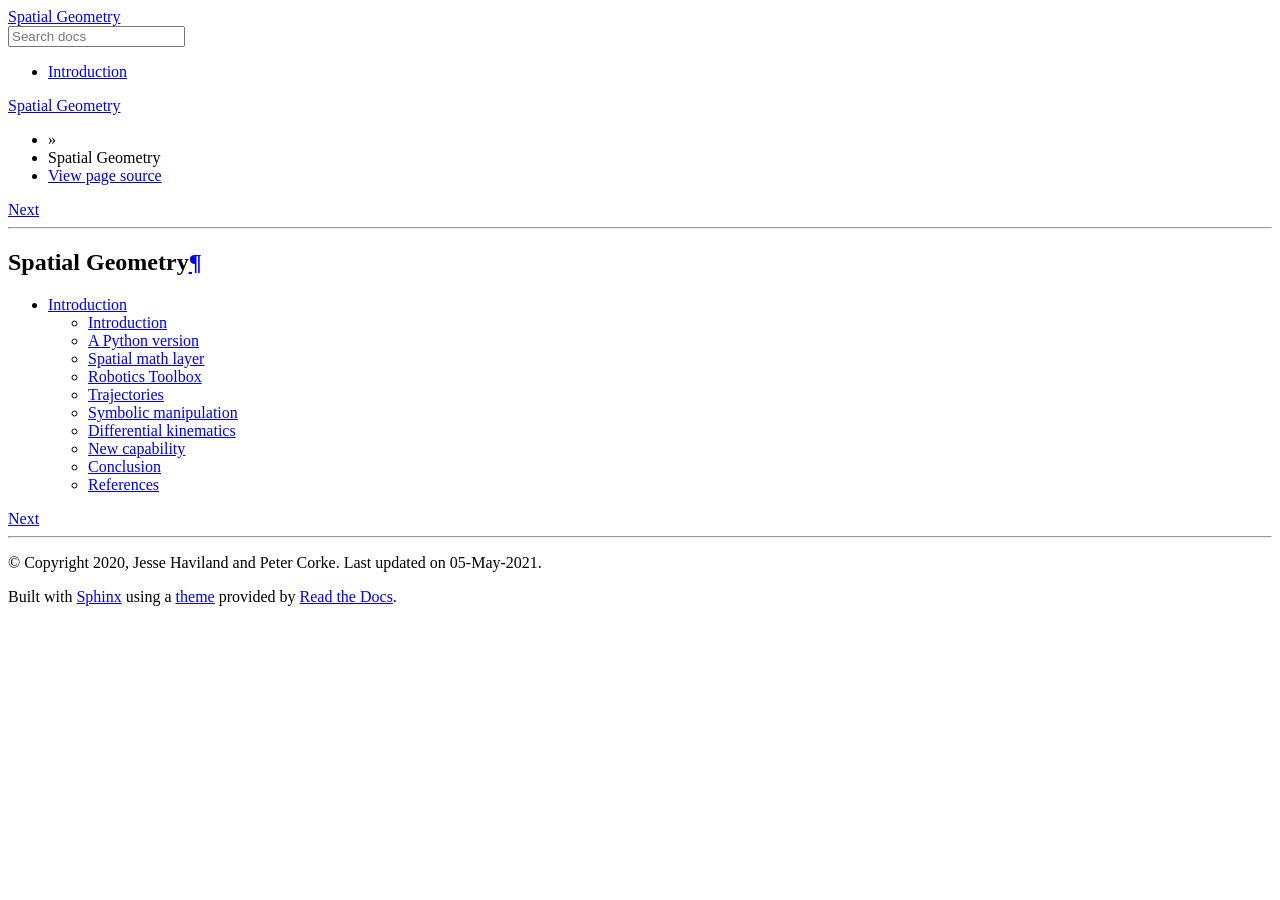
==== index.html @ 28588643 "Update documentation" ====
<!DOCTYPE html>
<html class="writer-html5" lang="en" >
<head>
  <meta charset="utf-8" />
  
  <meta name="viewport" content="width=device-width, initial-scale=1.0" />
  
  <title>Spatial Geometry &mdash; Spatial Geometry  documentation</title>
  

  
  <link rel="stylesheet" href="_static/css/theme.css" type="text/css" />
  <link rel="stylesheet" href="_static/pygments.css" type="text/css" />
  <link rel="stylesheet" href="_static/graphviz.css" type="text/css" />
  <link rel="stylesheet" href="_static/css/custom.css" type="text/css" />

  
  

  
  

  

  
  <!--[if lt IE 9]>
    <script src="_static/js/html5shiv.min.js"></script>
  <![endif]-->
  
    
      <script type="text/javascript" id="documentation_options" data-url_root="./" src="_static/documentation_options.js"></script>
        <script src="_static/jquery.js"></script>
        <script src="_static/underscore.js"></script>
        <script src="_static/doctools.js"></script>
    
    <script type="text/javascript" src="_static/js/theme.js"></script>

    
    <link rel="index" title="Index" href="genindex.html" />
    <link rel="search" title="Search" href="search.html" />
    <link rel="next" title="Introduction" href="intro.html" /> 
</head>

<body class="wy-body-for-nav">

   
  <div class="wy-grid-for-nav">
    
    <nav data-toggle="wy-nav-shift" class="wy-nav-side">
      <div class="wy-side-scroll">
        <div class="wy-side-nav-search" >
          

          
            <a href="#" class="icon icon-home"> Spatial Geometry
          

          
          </a>

          
            
            
          

          
<div role="search">
  <form id="rtd-search-form" class="wy-form" action="search.html" method="get">
    <input type="text" name="q" placeholder="Search docs" />
    <input type="hidden" name="check_keywords" value="yes" />
    <input type="hidden" name="area" value="default" />
  </form>
</div>

          
        </div>

        
        <div class="wy-menu wy-menu-vertical" data-spy="affix" role="navigation" aria-label="main navigation">
          
            
            
              
            
            
              <ul>
<li class="toctree-l1"><a class="reference internal" href="intro.html">Introduction</a></li>
</ul>

            
          
        </div>
        
      </div>
    </nav>

    <section data-toggle="wy-nav-shift" class="wy-nav-content-wrap">

      
      <nav class="wy-nav-top" aria-label="top navigation">
        
          <i data-toggle="wy-nav-top" class="fa fa-bars"></i>
          <a href="#">Spatial Geometry</a>
        
      </nav>


      <div class="wy-nav-content">
        
        <div class="rst-content style-external-links">
        
          

















<div role="navigation" aria-label="breadcrumbs navigation">

  <ul class="wy-breadcrumbs">
    
      <li><a href="#" class="icon icon-home"></a> &raquo;</li>
        
      <li>Spatial Geometry</li>
    
    
      <li class="wy-breadcrumbs-aside">
        
          
            <a href="_sources/index.rst.txt" rel="nofollow"> View page source</a>
          
        
      </li>
    
  </ul>

  
  <div class="rst-breadcrumbs-buttons" role="navigation" aria-label="breadcrumb navigation">
      
        <a href="intro.html" class="btn btn-neutral float-right" title="Introduction" accesskey="n">Next <span class="fa fa-arrow-circle-right" aria-hidden="true"></span></a>
      
      
  </div>
  
  <hr/>
</div>
          <div role="main" class="document" itemscope="itemscope" itemtype="http://schema.org/Article">
           <div itemprop="articleBody">
            
  <div class="section" id="spatial-geometry">
<h1>Spatial Geometry<a class="headerlink" href="#spatial-geometry" title="Permalink to this headline">¶</a></h1>
<div class="toctree-wrapper compound">
<ul>
<li class="toctree-l1"><a class="reference internal" href="intro.html">Introduction</a><ul>
<li class="toctree-l2"><a class="reference internal" href="intro.html#id1">Introduction</a></li>
<li class="toctree-l2"><a class="reference internal" href="intro.html#a-python-version">A Python version</a></li>
<li class="toctree-l2"><a class="reference internal" href="intro.html#spatial-math-layer">Spatial math layer</a></li>
<li class="toctree-l2"><a class="reference internal" href="intro.html#robotics-toolbox">Robotics Toolbox</a></li>
<li class="toctree-l2"><a class="reference internal" href="intro.html#trajectories">Trajectories</a></li>
<li class="toctree-l2"><a class="reference internal" href="intro.html#symbolic-manipulation">Symbolic manipulation</a></li>
<li class="toctree-l2"><a class="reference internal" href="intro.html#differential-kinematics">Differential kinematics</a></li>
<li class="toctree-l2"><a class="reference internal" href="intro.html#new-capability">New capability</a></li>
<li class="toctree-l2"><a class="reference internal" href="intro.html#conclusion">Conclusion</a></li>
<li class="toctree-l2"><a class="reference internal" href="intro.html#references">References</a></li>
</ul>
</li>
</ul>
</div>
</div>


           </div>
           
          </div>
          <footer>
    <div class="rst-footer-buttons" role="navigation" aria-label="footer navigation">
        <a href="intro.html" class="btn btn-neutral float-right" title="Introduction" accesskey="n" rel="next">Next <span class="fa fa-arrow-circle-right" aria-hidden="true"></span></a>
    </div>

  <hr/>

  <div role="contentinfo">
    <p>
        &#169; Copyright 2020, Jesse Haviland and Peter Corke.
      <span class="lastupdated">
        Last updated on 05-May-2021.
      </span>

    </p>
  </div>
    
    
    
    Built with <a href="https://www.sphinx-doc.org/">Sphinx</a> using a
    
    <a href="https://github.com/readthedocs/sphinx_rtd_theme">theme</a>
    
    provided by <a href="https://readthedocs.org">Read the Docs</a>. 

</footer>
        </div>
      </div>

    </section>

  </div>
  

  <script type="text/javascript">
      jQuery(function () {
          SphinxRtdTheme.Navigation.enable(true);
      });
  </script>

  
  
    
    <!-- Theme Analytics -->
    <script>
    (function(i,s,o,g,r,a,m){i['GoogleAnalyticsObject']=r;i[r]=i[r]||function(){
      (i[r].q=i[r].q||[]).push(arguments)},i[r].l=1*new Date();a=s.createElement(o),
      m=s.getElementsByTagName(o)[0];a.async=1;a.src=g;m.parentNode.insertBefore(a,m)
    })(window,document,'script','https://www.google-analytics.com/analytics.js','ga');

    ga('create', 'G-11Q6WJM565', 'auto');
    
    ga('send', 'pageview');
    </script>

    
   

</body>
</html>
---- _static/pygments.css ----
pre { line-height: 125%; }
td.linenos .normal { color: inherit; background-color: transparent; padding-left: 5px; padding-right: 5px; }
span.linenos { color: inherit; background-color: transparent; padding-left: 5px; padding-right: 5px; }
td.linenos .special { color: #000000; background-color: #ffffc0; padding-left: 5px; padding-right: 5px; }
span.linenos.special { color: #000000; background-color: #ffffc0; padding-left: 5px; padding-right: 5px; }
.highlight .hll { background-color: #ffffcc }
.highlight { background: #f8f8f8; }
.highlight .c { color: #408080; font-style: italic } /* Comment */
.highlight .err { border: 1px solid #FF0000 } /* Error */
.highlight .k { color: #008000; font-weight: bold } /* Keyword */
.highlight .o { color: #666666 } /* Operator */
.highlight .ch { color: #408080; font-style: italic } /* Comment.Hashbang */
.highlight .cm { color: #408080; font-style: italic } /* Comment.Multiline */
.highlight .cp { color: #BC7A00 } /* Comment.Preproc */
.highlight .cpf { color: #408080; font-style: italic } /* Comment.PreprocFile */
.highlight .c1 { color: #408080; font-style: italic } /* Comment.Single */
.highlight .cs { color: #408080; font-style: italic } /* Comment.Special */
.highlight .gd { color: #A00000 } /* Generic.Deleted */
.highlight .ge { font-style: italic } /* Generic.Emph */
.highlight .gr { color: #FF0000 } /* Generic.Error */
.highlight .gh { color: #000080; font-weight: bold } /* Generic.Heading */
.highlight .gi { color: #00A000 } /* Generic.Inserted */
.highlight .go { color: #888888 } /* Generic.Output */
.highlight .gp { color: #000080; font-weight: bold } /* Generic.Prompt */
.highlight .gs { font-weight: bold } /* Generic.Strong */
.highlight .gu { color: #800080; font-weight: bold } /* Generic.Subheading */
.highlight .gt { color: #0044DD } /* Generic.Traceback */
.highlight .kc { color: #008000; font-weight: bold } /* Keyword.Constant */
.highlight .kd { color: #008000; font-weight: bold } /* Keyword.Declaration */
.highlight .kn { color: #008000; font-weight: bold } /* Keyword.Namespace */
.highlight .kp { color: #008000 } /* Keyword.Pseudo */
.highlight .kr { color: #008000; font-weight: bold } /* Keyword.Reserved */
.highlight .kt { color: #B00040 } /* Keyword.Type */
.highlight .m { color: #666666 } /* Literal.Number */
.highlight .s { color: #BA2121 } /* Literal.String */
.highlight .na { color: #7D9029 } /* Name.Attribute */
.highlight .nb { color: #008000 } /* Name.Builtin */
.highlight .nc { color: #0000FF; font-weight: bold } /* Name.Class */
.highlight .no { color: #880000 } /* Name.Constant */
.highlight .nd { color: #AA22FF } /* Name.Decorator */
.highlight .ni { color: #999999; font-weight: bold } /* Name.Entity */
.highlight .ne { color: #D2413A; font-weight: bold } /* Name.Exception */
.highlight .nf { color: #0000FF } /* Name.Function */
.highlight .nl { color: #A0A000 } /* Name.Label */
.highlight .nn { color: #0000FF; font-weight: bold } /* Name.Namespace */
.highlight .nt { color: #008000; font-weight: bold } /* Name.Tag */
.highlight .nv { color: #19177C } /* Name.Variable */
.highlight .ow { color: #AA22FF; font-weight: bold } /* Operator.Word */
.highlight .w { color: #bbbbbb } /* Text.Whitespace */
.highlight .mb { color: #666666 } /* Literal.Number.Bin */
.highlight .mf { color: #666666 } /* Literal.Number.Float */
.highlight .mh { color: #666666 } /* Literal.Number.Hex */
.highlight .mi { color: #666666 } /* Literal.Number.Integer */
.highlight .mo { color: #666666 } /* Literal.Number.Oct */
.highlight .sa { color: #BA2121 } /* Literal.String.Affix */
.highlight .sb { color: #BA2121 } /* Literal.String.Backtick */
.highlight .sc { color: #BA2121 } /* Literal.String.Char */
.highlight .dl { color: #BA2121 } /* Literal.String.Delimiter */
.highlight .sd { color: #BA2121; font-style: italic } /* Literal.String.Doc */
.highlight .s2 { color: #BA2121 } /* Literal.String.Double */
.highlight .se { color: #BB6622; font-weight: bold } /* Literal.String.Escape */
.highlight .sh { color: #BA2121 } /* Literal.String.Heredoc */
.highlight .si { color: #BB6688; font-weight: bold } /* Literal.String.Interpol */
.highlight .sx { color: #008000 } /* Literal.String.Other */
.highlight .sr { color: #BB6688 } /* Literal.String.Regex */
.highlight .s1 { color: #BA2121 } /* Literal.String.Single */
.highlight .ss { color: #19177C } /* Literal.String.Symbol */
.highlight .bp { color: #008000 } /* Name.Builtin.Pseudo */
.highlight .fm { color: #0000FF } /* Name.Function.Magic */
.highlight .vc { color: #19177C } /* Name.Variable.Class */
.highlight .vg { color: #19177C } /* Name.Variable.Global */
.highlight .vi { color: #19177C } /* Name.Variable.Instance */
.highlight .vm { color: #19177C } /* Name.Variable.Magic */
.highlight .il { color: #666666 } /* Literal.Number.Integer.Long */
---- _static/graphviz.css ----
/*
 * graphviz.css
 * ~~~~~~~~~~~~
 *
 * Sphinx stylesheet -- graphviz extension.
 *
 * :copyright: Copyright 2007-2021 by the Sphinx team, see AUTHORS.
 * :license: BSD, see LICENSE for details.
 *
 */

img.graphviz {
    border: 0;
    max-width: 100%;
}

object.graphviz {
    max-width: 100%;
}
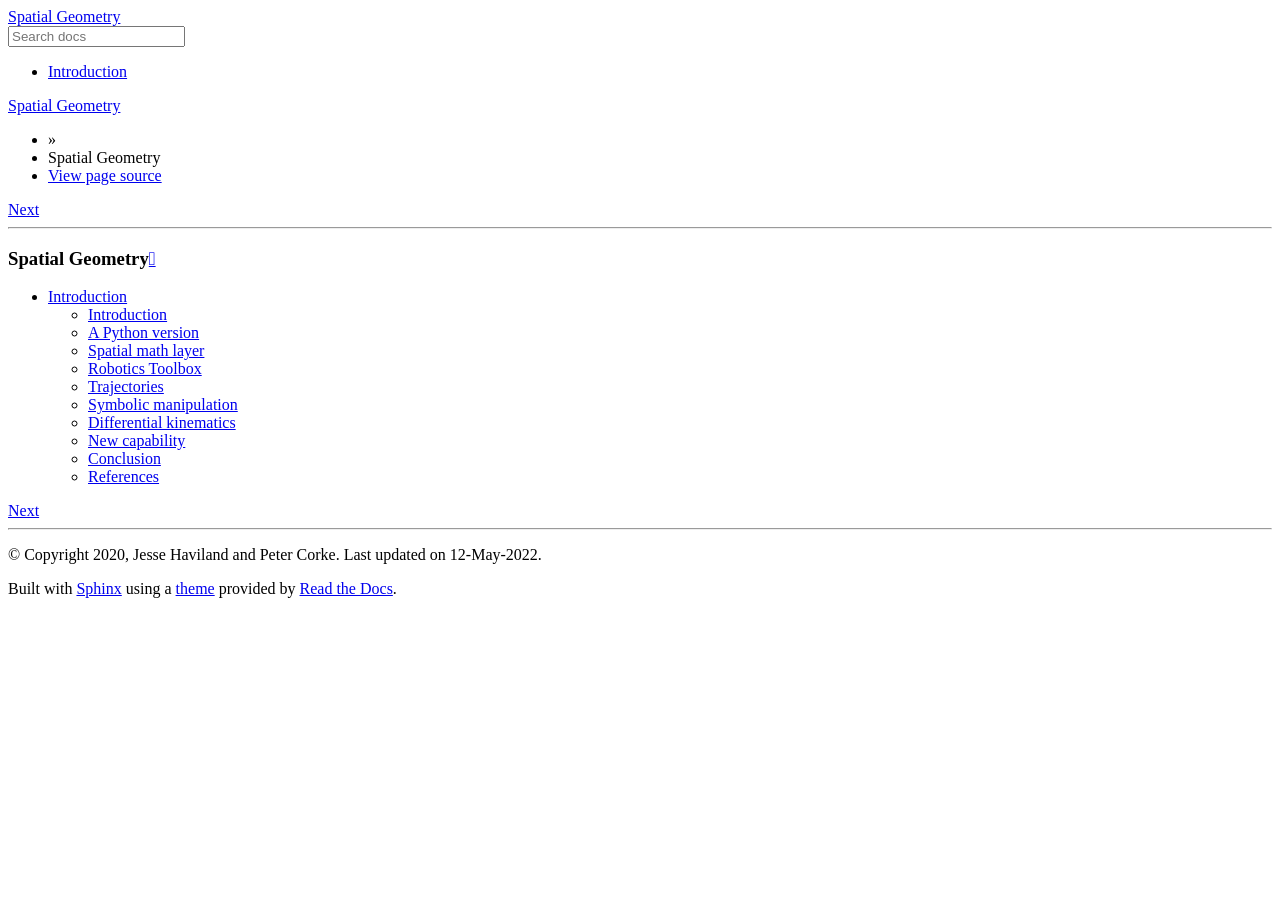
==== commit 15c0d300: "Update documentation" ====
--- a/index.html
+++ b/index.html
@@ -1,71 +1,35 @@
-
-
 <!DOCTYPE html>
 <html class="writer-html5" lang="en" >
 <head>
-  <meta charset="utf-8" />
-  
+  <meta charset="utf-8" /><meta name="generator" content="Docutils 0.17.1: http://docutils.sourceforge.net/" />
+
   <meta name="viewport" content="width=device-width, initial-scale=1.0" />
-  
   <title>Spatial Geometry &mdash; Spatial Geometry  documentation</title>
-  
-
-  
-  <link rel="stylesheet" href="_static/css/theme.css" type="text/css" />
-  <link rel="stylesheet" href="_static/pygments.css" type="text/css" />
-  <link rel="stylesheet" href="_static/graphviz.css" type="text/css" />
-  <link rel="stylesheet" href="_static/css/custom.css" type="text/css" />
-
-  
-  
-
-  
-  
-
-  
-
-  
+      <link rel="stylesheet" href="_static/pygments.css" type="text/css" />
+      <link rel="stylesheet" href="_static/css/theme.css" type="text/css" />
+      <link rel="stylesheet" href="_static/graphviz.css" type="text/css" />
+      <link rel="stylesheet" href="_static/css/custom.css" type="text/css" />
   <!--[if lt IE 9]>
     <script src="_static/js/html5shiv.min.js"></script>
   <![endif]-->
   
-    
-      <script type="text/javascript" id="documentation_options" data-url_root="./" src="_static/documentation_options.js"></script>
+        <script data-url_root="./" id="documentation_options" src="_static/documentation_options.js"></script>
         <script src="_static/jquery.js"></script>
         <script src="_static/underscore.js"></script>
         <script src="_static/doctools.js"></script>
-    
-    <script type="text/javascript" src="_static/js/theme.js"></script>
-
-    
+    <script src="_static/js/theme.js"></script>
     <link rel="index" title="Index" href="genindex.html" />
     <link rel="search" title="Search" href="search.html" />
     <link rel="next" title="Introduction" href="intro.html" /> 
 </head>
 
-<body class="wy-body-for-nav">
-
-   
+<body class="wy-body-for-nav"> 
   <div class="wy-grid-for-nav">
-    
     <nav data-toggle="wy-nav-shift" class="wy-nav-side">
       <div class="wy-side-scroll">
         <div class="wy-side-nav-search" >
-          
-
-          
             <a href="#" class="icon icon-home"> Spatial Geometry
-          
-
-          
           </a>
-
-          
-            
-            
-          
-
-          
 <div role="search">
   <form id="rtd-search-form" class="wy-form" action="search.html" method="get">
     <input type="text" name="q" placeholder="Search docs" />
@@ -73,96 +37,39 @@
     <input type="hidden" name="area" value="default" />
   </form>
 </div>
-
-          
-        </div>
-
-        
-        <div class="wy-menu wy-menu-vertical" data-spy="affix" role="navigation" aria-label="main navigation">
-          
-            
-            
-              
-            
-            
+        </div><div class="wy-menu wy-menu-vertical" data-spy="affix" role="navigation" aria-label="Navigation menu">
               <ul>
 <li class="toctree-l1"><a class="reference internal" href="intro.html">Introduction</a></li>
 </ul>
 
-            
-          
         </div>
-        
       </div>
     </nav>
 
-    <section data-toggle="wy-nav-shift" class="wy-nav-content-wrap">
-
-      
-      <nav class="wy-nav-top" aria-label="top navigation">
-        
+    <section data-toggle="wy-nav-shift" class="wy-nav-content-wrap"><nav class="wy-nav-top" aria-label="Mobile navigation menu" >
           <i data-toggle="wy-nav-top" class="fa fa-bars"></i>
           <a href="#">Spatial Geometry</a>
-        
       </nav>
 
-
       <div class="wy-nav-content">
-        
         <div class="rst-content style-external-links">
-        
-          
-
-
-
-
-
-
-
-
-
-
-
-
-
-
-
-
-
-<div role="navigation" aria-label="breadcrumbs navigation">
-
+          <div role="navigation" aria-label="Page navigation">
   <ul class="wy-breadcrumbs">
-    
       <li><a href="#" class="icon icon-home"></a> &raquo;</li>
-        
       <li>Spatial Geometry</li>
-    
-    
       <li class="wy-breadcrumbs-aside">
-        
-          
             <a href="_sources/index.rst.txt" rel="nofollow"> View page source</a>
-          
-        
       </li>
-    
-  </ul>
-
-  
-  <div class="rst-breadcrumbs-buttons" role="navigation" aria-label="breadcrumb navigation">
-      
+  </ul><div class="rst-breadcrumbs-buttons" role="navigation" aria-label="Sequential page navigation">
         <a href="intro.html" class="btn btn-neutral float-right" title="Introduction" accesskey="n">Next <span class="fa fa-arrow-circle-right" aria-hidden="true"></span></a>
-      
-      
   </div>
-  
   <hr/>
 </div>
           <div role="main" class="document" itemscope="itemscope" itemtype="http://schema.org/Article">
            <div itemprop="articleBody">
-            
-  <div class="section" id="spatial-geometry">
-<h1>Spatial Geometry<a class="headerlink" href="#spatial-geometry" title="Permalink to this headline">¶</a></h1>
+             
+  <section id="spatial-geometry">
+<h1>Spatial Geometry<a class="headerlink" href="#spatial-geometry" title="Permalink to this headline"></a></h1>
 <div class="toctree-wrapper compound">
 <ul>
 <li class="toctree-l1"><a class="reference internal" href="intro.html">Introduction</a><ul>
@@ -180,69 +87,49 @@
 </li>
 </ul>
 </div>
-</div>
+</section>
 
 
            </div>
-           
           </div>
-          <footer>
-    <div class="rst-footer-buttons" role="navigation" aria-label="footer navigation">
+          <footer><div class="rst-footer-buttons" role="navigation" aria-label="Footer">
         <a href="intro.html" class="btn btn-neutral float-right" title="Introduction" accesskey="n" rel="next">Next <span class="fa fa-arrow-circle-right" aria-hidden="true"></span></a>
     </div>
 
   <hr/>
 
   <div role="contentinfo">
-    <p>
-        &#169; Copyright 2020, Jesse Haviland and Peter Corke.
-      <span class="lastupdated">
-        Last updated on 05-May-2021.
-      </span>
+    <p>&#169; Copyright 2020, Jesse Haviland and Peter Corke.
+      <span class="lastupdated">Last updated on 12-May-2022.
+      </span></p>
+  </div>
 
-    </p>
-  </div>
-    
-    
-    
-    Built with <a href="https://www.sphinx-doc.org/">Sphinx</a> using a
-    
+  Built with <a href="https://www.sphinx-doc.org/">Sphinx</a> using a
     <a href="https://github.com/readthedocs/sphinx_rtd_theme">theme</a>
-    
-    provided by <a href="https://readthedocs.org">Read the Docs</a>. 
+    provided by <a href="https://readthedocs.org">Read the Docs</a>.
+   
 
 </footer>
         </div>
       </div>
-
     </section>
-
   </div>
-  
-
-  <script type="text/javascript">
+  <script>
       jQuery(function () {
           SphinxRtdTheme.Navigation.enable(true);
       });
   </script>
+    <!-- Theme Analytics -->
+    <script async src="https://www.googletagmanager.com/gtag/js?id=G-11Q6WJM565"></script>
+    <script>
+      window.dataLayer = window.dataLayer || [];
+      function gtag(){dataLayer.push(arguments);}
+      gtag('js', new Date());
 
-  
-  
-    
-    <!-- Theme Analytics -->
-    <script>
-    (function(i,s,o,g,r,a,m){i['GoogleAnalyticsObject']=r;i[r]=i[r]||function(){
-      (i[r].q=i[r].q||[]).push(arguments)},i[r].l=1*new Date();a=s.createElement(o),
-      m=s.getElementsByTagName(o)[0];a.async=1;a.src=g;m.parentNode.insertBefore(a,m)
-    })(window,document,'script','https://www.google-analytics.com/analytics.js','ga');
-
-    ga('create', 'G-11Q6WJM565', 'auto');
-    
-    ga('send', 'pageview');
-    </script>
-
-    
-   
+      gtag('config', 'G-11Q6WJM565', {
+          'anonymize_ip': false,
+      });
+    </script> 
 
 </body>
 </html>
--- a/_static/pygments.css
+++ b/_static/pygments.css
@@ -5,22 +5,22 @@
 span.linenos.special { color: #000000; background-color: #ffffc0; padding-left: 5px; padding-right: 5px; }
 .highlight .hll { background-color: #ffffcc }
 .highlight { background: #f8f8f8; }
-.highlight .c { color: #408080; font-style: italic } /* Comment */
+.highlight .c { color: #3D7B7B; font-style: italic } /* Comment */
 .highlight .err { border: 1px solid #FF0000 } /* Error */
 .highlight .k { color: #008000; font-weight: bold } /* Keyword */
 .highlight .o { color: #666666 } /* Operator */
-.highlight .ch { color: #408080; font-style: italic } /* Comment.Hashbang */
-.highlight .cm { color: #408080; font-style: italic } /* Comment.Multiline */
-.highlight .cp { color: #BC7A00 } /* Comment.Preproc */
-.highlight .cpf { color: #408080; font-style: italic } /* Comment.PreprocFile */
-.highlight .c1 { color: #408080; font-style: italic } /* Comment.Single */
-.highlight .cs { color: #408080; font-style: italic } /* Comment.Special */
+.highlight .ch { color: #3D7B7B; font-style: italic } /* Comment.Hashbang */
+.highlight .cm { color: #3D7B7B; font-style: italic } /* Comment.Multiline */
+.highlight .cp { color: #9C6500 } /* Comment.Preproc */
+.highlight .cpf { color: #3D7B7B; font-style: italic } /* Comment.PreprocFile */
+.highlight .c1 { color: #3D7B7B; font-style: italic } /* Comment.Single */
+.highlight .cs { color: #3D7B7B; font-style: italic } /* Comment.Special */
 .highlight .gd { color: #A00000 } /* Generic.Deleted */
 .highlight .ge { font-style: italic } /* Generic.Emph */
-.highlight .gr { color: #FF0000 } /* Generic.Error */
+.highlight .gr { color: #E40000 } /* Generic.Error */
 .highlight .gh { color: #000080; font-weight: bold } /* Generic.Heading */
-.highlight .gi { color: #00A000 } /* Generic.Inserted */
-.highlight .go { color: #888888 } /* Generic.Output */
+.highlight .gi { color: #008400 } /* Generic.Inserted */
+.highlight .go { color: #717171 } /* Generic.Output */
 .highlight .gp { color: #000080; font-weight: bold } /* Generic.Prompt */
 .highlight .gs { font-weight: bold } /* Generic.Strong */
 .highlight .gu { color: #800080; font-weight: bold } /* Generic.Subheading */
@@ -33,15 +33,15 @@
 .highlight .kt { color: #B00040 } /* Keyword.Type */
 .highlight .m { color: #666666 } /* Literal.Number */
 .highlight .s { color: #BA2121 } /* Literal.String */
-.highlight .na { color: #7D9029 } /* Name.Attribute */
+.highlight .na { color: #687822 } /* Name.Attribute */
 .highlight .nb { color: #008000 } /* Name.Builtin */
 .highlight .nc { color: #0000FF; font-weight: bold } /* Name.Class */
 .highlight .no { color: #880000 } /* Name.Constant */
 .highlight .nd { color: #AA22FF } /* Name.Decorator */
-.highlight .ni { color: #999999; font-weight: bold } /* Name.Entity */
-.highlight .ne { color: #D2413A; font-weight: bold } /* Name.Exception */
+.highlight .ni { color: #717171; font-weight: bold } /* Name.Entity */
+.highlight .ne { color: #CB3F38; font-weight: bold } /* Name.Exception */
 .highlight .nf { color: #0000FF } /* Name.Function */
-.highlight .nl { color: #A0A000 } /* Name.Label */
+.highlight .nl { color: #767600 } /* Name.Label */
 .highlight .nn { color: #0000FF; font-weight: bold } /* Name.Namespace */
 .highlight .nt { color: #008000; font-weight: bold } /* Name.Tag */
 .highlight .nv { color: #19177C } /* Name.Variable */
@@ -58,11 +58,11 @@
 .highlight .dl { color: #BA2121 } /* Literal.String.Delimiter */
 .highlight .sd { color: #BA2121; font-style: italic } /* Literal.String.Doc */
 .highlight .s2 { color: #BA2121 } /* Literal.String.Double */
-.highlight .se { color: #BB6622; font-weight: bold } /* Literal.String.Escape */
+.highlight .se { color: #AA5D1F; font-weight: bold } /* Literal.String.Escape */
 .highlight .sh { color: #BA2121 } /* Literal.String.Heredoc */
-.highlight .si { color: #BB6688; font-weight: bold } /* Literal.String.Interpol */
+.highlight .si { color: #A45A77; font-weight: bold } /* Literal.String.Interpol */
 .highlight .sx { color: #008000 } /* Literal.String.Other */
-.highlight .sr { color: #BB6688 } /* Literal.String.Regex */
+.highlight .sr { color: #A45A77 } /* Literal.String.Regex */
 .highlight .s1 { color: #BA2121 } /* Literal.String.Single */
 .highlight .ss { color: #19177C } /* Literal.String.Symbol */
 .highlight .bp { color: #008000 } /* Name.Builtin.Pseudo */
--- a/_static/graphviz.css
+++ b/_static/graphviz.css
@@ -4,7 +4,7 @@
  *
  * Sphinx stylesheet -- graphviz extension.
  *
- * :copyright: Copyright 2007-2021 by the Sphinx team, see AUTHORS.
+ * :copyright: Copyright 2007-2022 by the Sphinx team, see AUTHORS.
  * :license: BSD, see LICENSE for details.
  *
  */
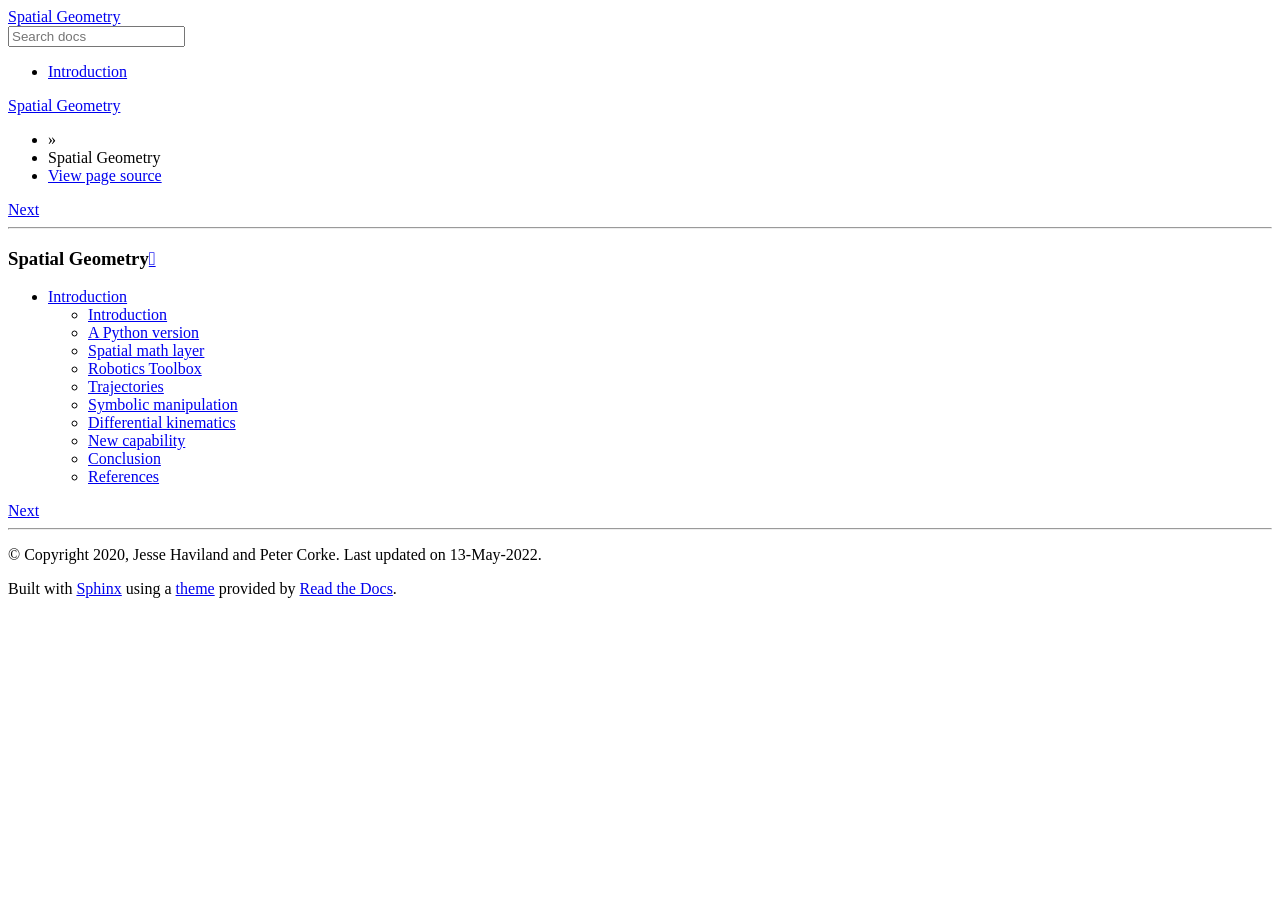
==== commit c081a54b: "Update documentation" ====
--- a/index.html
+++ b/index.html
@@ -100,7 +100,7 @@
 
   <div role="contentinfo">
     <p>&#169; Copyright 2020, Jesse Haviland and Peter Corke.
-      <span class="lastupdated">Last updated on 12-May-2022.
+      <span class="lastupdated">Last updated on 13-May-2022.
       </span></p>
   </div>
 
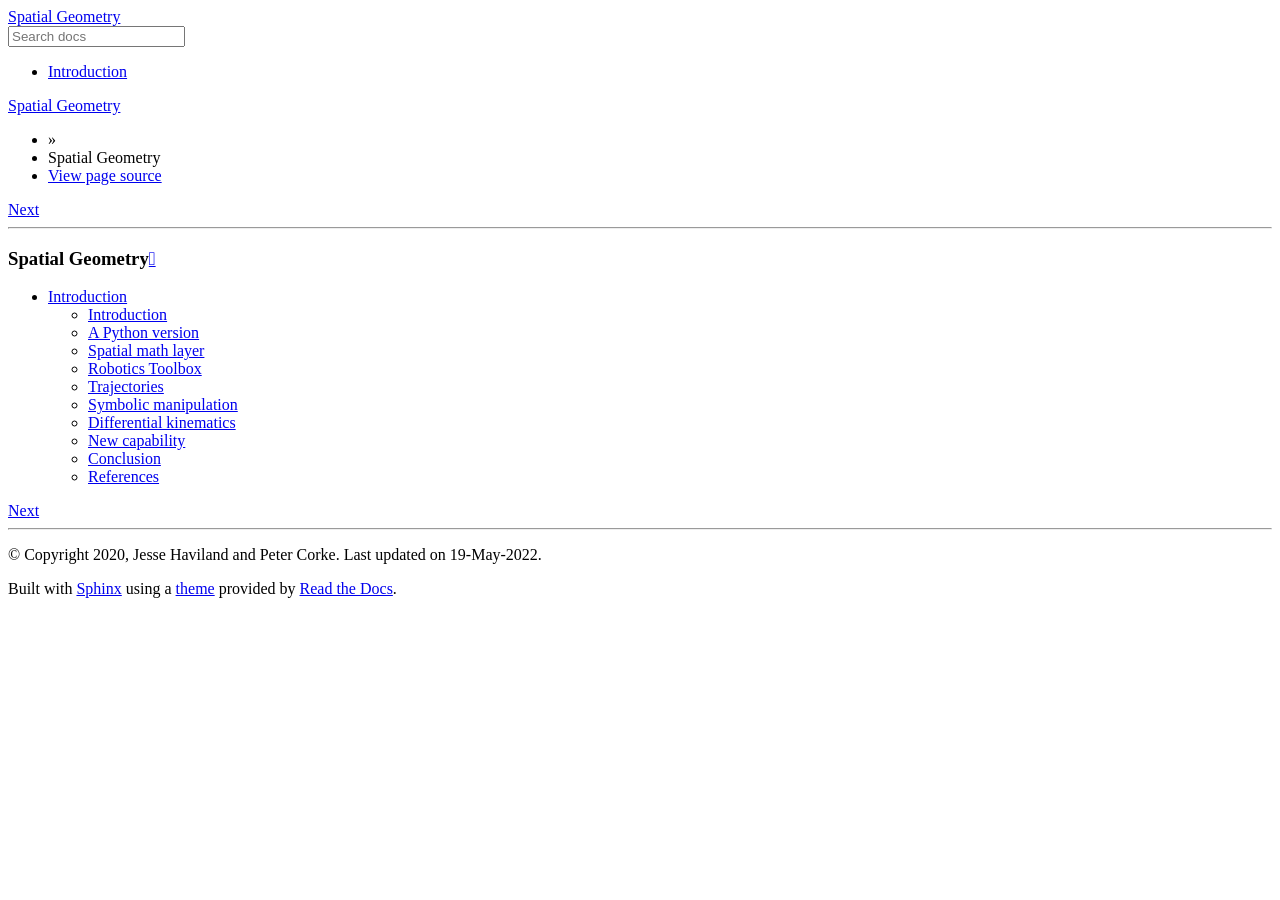
==== commit 11f693d5: "Update documentation" ====
--- a/index.html
+++ b/index.html
@@ -100,7 +100,7 @@
 
   <div role="contentinfo">
     <p>&#169; Copyright 2020, Jesse Haviland and Peter Corke.
-      <span class="lastupdated">Last updated on 13-May-2022.
+      <span class="lastupdated">Last updated on 19-May-2022.
       </span></p>
   </div>
 
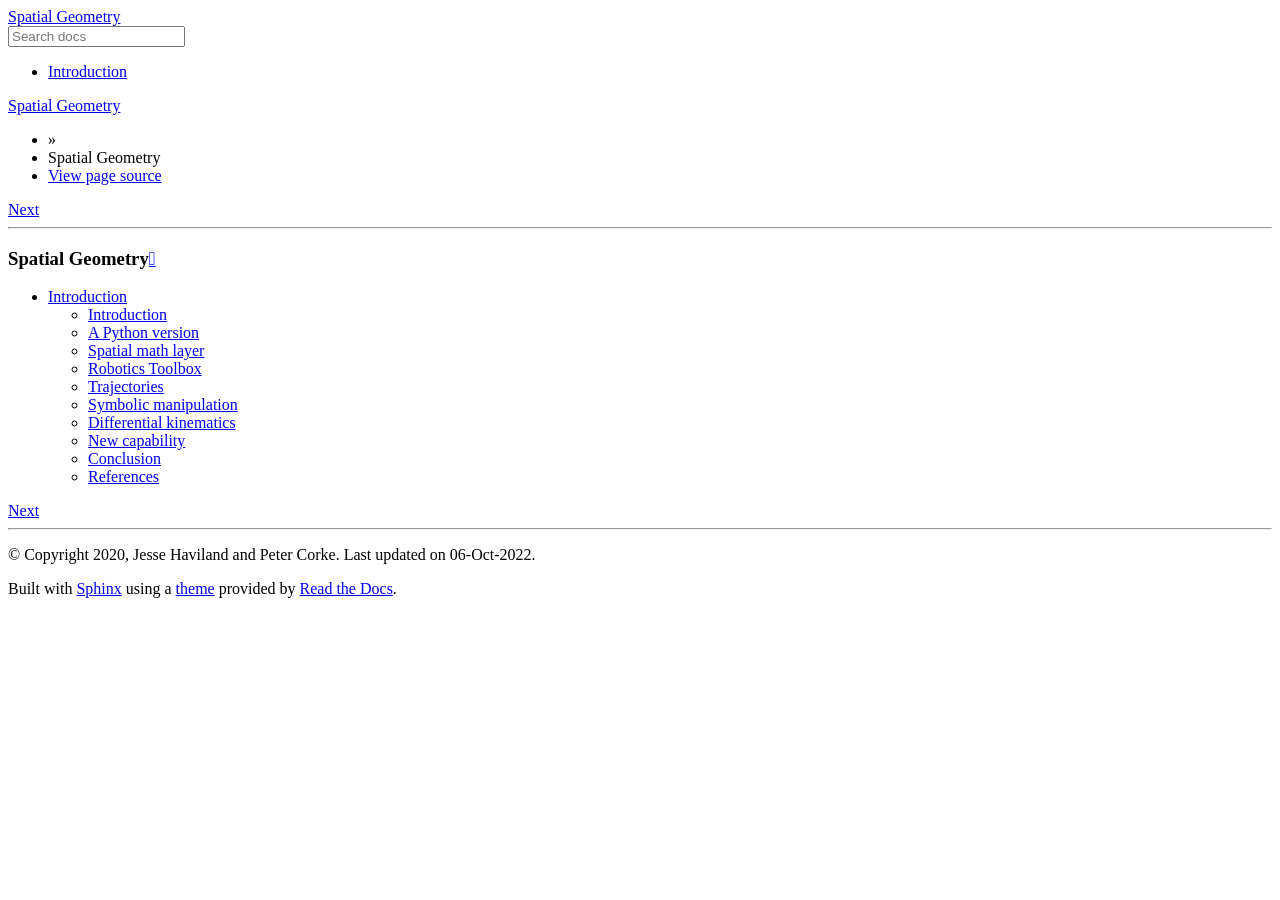
==== commit 11516d01: "Update documentation" ====
--- a/index.html
+++ b/index.html
@@ -16,7 +16,9 @@
         <script data-url_root="./" id="documentation_options" src="_static/documentation_options.js"></script>
         <script src="_static/jquery.js"></script>
         <script src="_static/underscore.js"></script>
+        <script src="_static/_sphinx_javascript_frameworks_compat.js"></script>
         <script src="_static/doctools.js"></script>
+        <script src="_static/sphinx_highlight.js"></script>
     <script src="_static/js/theme.js"></script>
     <link rel="index" title="Index" href="genindex.html" />
     <link rel="search" title="Search" href="search.html" />
@@ -69,7 +71,7 @@
            <div itemprop="articleBody">
              
   <section id="spatial-geometry">
-<h1>Spatial Geometry<a class="headerlink" href="#spatial-geometry" title="Permalink to this headline"></a></h1>
+<h1>Spatial Geometry<a class="headerlink" href="#spatial-geometry" title="Permalink to this heading"></a></h1>
 <div class="toctree-wrapper compound">
 <ul>
 <li class="toctree-l1"><a class="reference internal" href="intro.html">Introduction</a><ul>
@@ -100,7 +102,7 @@
 
   <div role="contentinfo">
     <p>&#169; Copyright 2020, Jesse Haviland and Peter Corke.
-      <span class="lastupdated">Last updated on 19-May-2022.
+      <span class="lastupdated">Last updated on 06-Oct-2022.
       </span></p>
   </div>
 
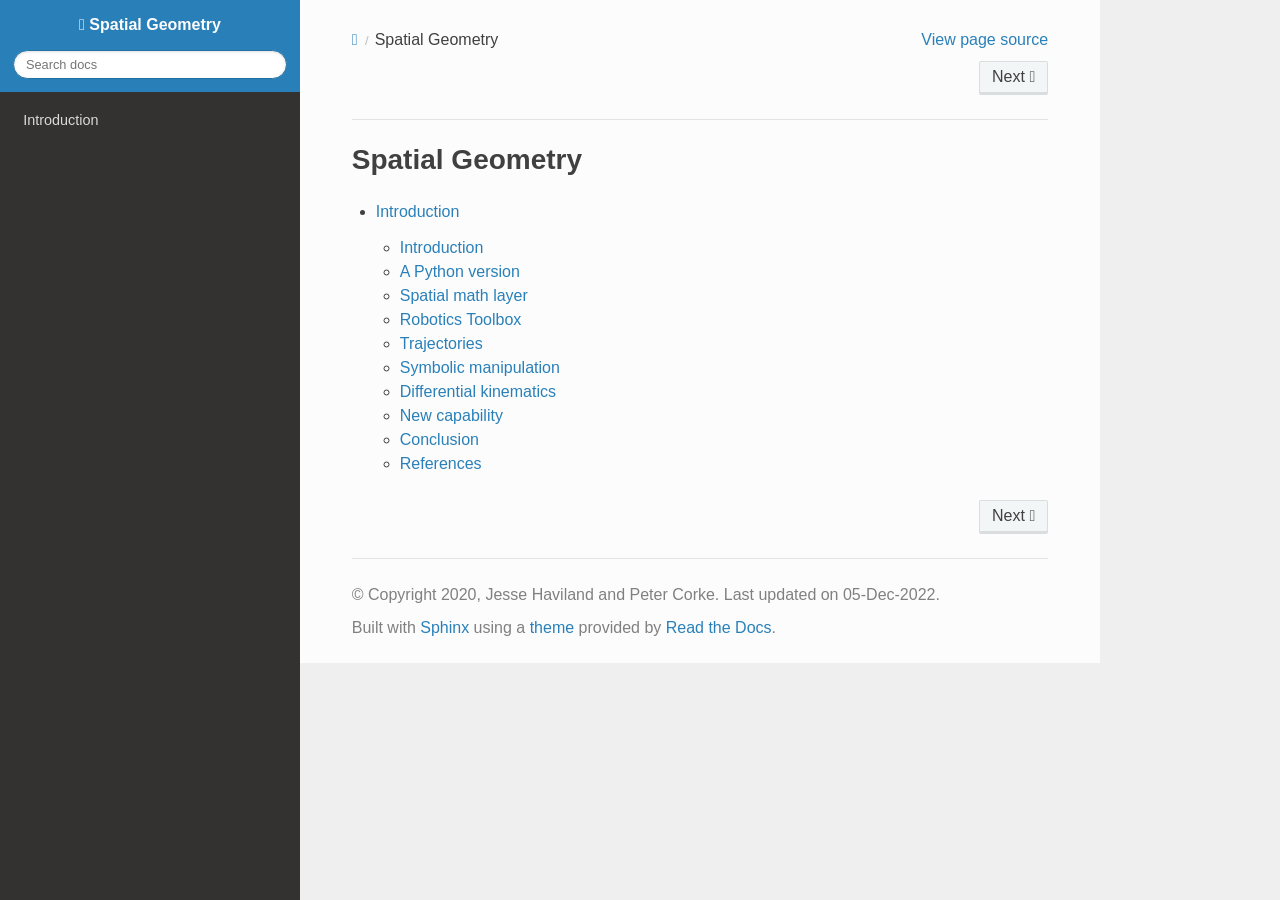
==== commit 496cde66: "Update documentation" ====
--- a/index.html
+++ b/index.html
@@ -57,8 +57,8 @@
         <div class="rst-content style-external-links">
           <div role="navigation" aria-label="Page navigation">
   <ul class="wy-breadcrumbs">
-      <li><a href="#" class="icon icon-home"></a> &raquo;</li>
-      <li>Spatial Geometry</li>
+      <li><a href="#" class="icon icon-home"></a></li>
+      <li class="breadcrumb-item active">Spatial Geometry</li>
       <li class="wy-breadcrumbs-aside">
             <a href="_sources/index.rst.txt" rel="nofollow"> View page source</a>
       </li>
@@ -102,7 +102,7 @@
 
   <div role="contentinfo">
     <p>&#169; Copyright 2020, Jesse Haviland and Peter Corke.
-      <span class="lastupdated">Last updated on 06-Oct-2022.
+      <span class="lastupdated">Last updated on 05-Dec-2022.
       </span></p>
   </div>
 
--- a/_static/css/theme.css
+++ b/_static/css/theme.css
@@ -0,0 +1,4 @@
+html{box-sizing:border-box}*,:after,:before{box-sizing:inherit}article,aside,details,figcaption,figure,footer,header,hgroup,nav,section{display:block}audio,canvas,video{display:inline-block;*display:inline;*zoom:1}[hidden],audio:not([controls]){display:none}*{-webkit-box-sizing:border-box;-moz-box-sizing:border-box;box-sizing:border-box}html{font-size:100%;-webkit-text-size-adjust:100%;-ms-text-size-adjust:100%}body{margin:0}a:active,a:hover{outline:0}abbr[title]{border-bottom:1px dotted}b,strong{font-weight:700}blockquote{margin:0}dfn{font-style:italic}ins{background:#ff9;text-decoration:none}ins,mark{color:#000}mark{background:#ff0;font-style:italic;font-weight:700}.rst-content code,.rst-content tt,code,kbd,pre,samp{font-family:monospace,serif;_font-family:courier new,monospace;font-size:1em}pre{white-space:pre}q{quotes:none}q:after,q:before{content:"";content:none}small{font-size:85%}sub,sup{font-size:75%;line-height:0;position:relative;vertical-align:baseline}sup{top:-.5em}sub{bottom:-.25em}dl,ol,ul{margin:0;padding:0;list-style:none;list-style-image:none}li{list-style:none}dd{margin:0}img{border:0;-ms-interpolation-mode:bicubic;vertical-align:middle;max-width:100%}svg:not(:root){overflow:hidden}figure,form{margin:0}label{cursor:pointer}button,input,select,textarea{font-size:100%;margin:0;vertical-align:baseline;*vertical-align:middle}button,input{line-height:normal}button,input[type=button],input[type=reset],input[type=submit]{cursor:pointer;-webkit-appearance:button;*overflow:visible}button[disabled],input[disabled]{cursor:default}input[type=search]{-webkit-appearance:textfield;-moz-box-sizing:content-box;-webkit-box-sizing:content-box;box-sizing:content-box}textarea{resize:vertical}table{border-collapse:collapse;border-spacing:0}td{vertical-align:top}.chromeframe{margin:.2em 0;background:#ccc;color:#000;padding:.2em 0}.ir{display:block;border:0;text-indent:-999em;overflow:hidden;background-color:transparent;background-repeat:no-repeat;text-align:left;direction:ltr;*line-height:0}.ir br{display:none}.hidden{display:none!important;visibility:hidden}.visuallyhidden{border:0;clip:rect(0 0 0 0);height:1px;margin:-1px;overflow:hidden;padding:0;position:absolute;width:1px}.visuallyhidden.focusable:active,.visuallyhidden.focusable:focus{clip:auto;height:auto;margin:0;overflow:visible;position:static;width:auto}.invisible{visibility:hidden}.relative{position:relative}big,small{font-size:100%}@media print{body,html,section{background:none!important}*{box-shadow:none!important;text-shadow:none!important;filter:none!important;-ms-filter:none!important}a,a:visited{text-decoration:underline}.ir a:after,a[href^="#"]:after,a[href^="javascript:"]:after{content:""}blockquote,pre{page-break-inside:avoid}thead{display:table-header-group}img,tr{page-break-inside:avoid}img{max-width:100%!important}@page{margin:.5cm}.rst-content .toctree-wrapper>p.caption,h2,h3,p{orphans:3;widows:3}.rst-content .toctree-wrapper>p.caption,h2,h3{page-break-after:avoid}}.btn,.fa:before,.icon:before,.rst-content .admonition,.rst-content .admonition-title:before,.rst-content .admonition-todo,.rst-content .attention,.rst-content .caution,.rst-content .code-block-caption .headerlink:before,.rst-content .danger,.rst-content .eqno .headerlink:before,.rst-content .error,.rst-content .hint,.rst-content .important,.rst-content .note,.rst-content .seealso,.rst-content .tip,.rst-content .warning,.rst-content code.download span:first-child:before,.rst-content dl dt .headerlink:before,.rst-content h1 .headerlink:before,.rst-content h2 .headerlink:before,.rst-content h3 .headerlink:before,.rst-content h4 .headerlink:before,.rst-content h5 .headerlink:before,.rst-content h6 .headerlink:before,.rst-content p.caption .headerlink:before,.rst-content p .headerlink:before,.rst-content table>caption .headerlink:before,.rst-content tt.download span:first-child:before,.wy-alert,.wy-dropdown .caret:before,.wy-inline-validate.wy-inline-validate-danger .wy-input-context:before,.wy-inline-validate.wy-inline-validate-info .wy-input-context:before,.wy-inline-validate.wy-inline-validate-success .wy-input-context:before,.wy-inline-validate.wy-inline-validate-warning .wy-input-context:before,.wy-menu-vertical li.current>a button.toctree-expand:before,.wy-menu-vertical li.on a button.toctree-expand:before,.wy-menu-vertical li button.toctree-expand:before,input[type=color],input[type=date],input[type=datetime-local],input[type=datetime],input[type=email],input[type=month],input[type=number],input[type=password],input[type=search],input[type=tel],input[type=text],input[type=time],input[type=url],input[type=week],select,textarea{-webkit-font-smoothing:antialiased}.clearfix{*zoom:1}.clearfix:after,.clearfix:before{display:table;content:""}.clearfix:after{clear:both}/*!
+ *  Font Awesome 4.7.0 by @davegandy - http://fontawesome.io - @fontawesome
+ *  License - http://fontawesome.io/license (Font: SIL OFL 1.1, CSS: MIT License)
+ */@font-face{font-family:FontAwesome;src:url(fonts/fontawesome-webfont.eot?674f50d287a8c48dc19ba404d20fe713);src:url(fonts/fontawesome-webfont.eot?674f50d287a8c48dc19ba404d20fe713?#iefix&v=4.7.0) format("embedded-opentype"),url(fonts/fontawesome-webfont.woff2?af7ae505a9eed503f8b8e6982036873e) format("woff2"),url(fonts/fontawesome-webfont.woff?fee66e712a8a08eef5805a46892932ad) format("woff"),url(fonts/fontawesome-webfont.ttf?b06871f281fee6b241d60582ae9369b9) format("truetype"),url(fonts/fontawesome-webfont.svg?912ec66d7572ff821749319396470bde#fontawesomeregular) format("svg");font-weight:400;font-style:normal}.fa,.icon,.rst-content .admonition-title,.rst-content .code-block-caption .headerlink,.rst-content .eqno .headerlink,.rst-content code.download span:first-child,.rst-content dl dt .headerlink,.rst-content h1 .headerlink,.rst-content h2 .headerlink,.rst-content h3 .headerlink,.rst-content h4 .headerlink,.rst-content h5 .headerlink,.rst-content h6 .headerlink,.rst-content p.caption .headerlink,.rst-content p .headerlink,.rst-content table>caption .headerlink,.rst-content tt.download span:first-child,.wy-menu-vertical li.current>a button.toctree-expand,.wy-menu-vertical li.on a button.toctree-expand,.wy-menu-vertical li button.toctree-expand{display:inline-block;font:normal normal normal 14px/1 FontAwesome;font-size:inherit;text-rendering:auto;-webkit-font-smoothing:antialiased;-moz-osx-font-smoothing:grayscale}.fa-lg{font-size:1.33333em;line-height:.75em;vertical-align:-15%}.fa-2x{font-size:2em}.fa-3x{font-size:3em}.fa-4x{font-size:4em}.fa-5x{font-size:5em}.fa-fw{width:1.28571em;text-align:center}.fa-ul{padding-left:0;margin-left:2.14286em;list-style-type:none}.fa-ul>li{position:relative}.fa-li{position:absolute;left:-2.14286em;width:2.14286em;top:.14286em;text-align:center}.fa-li.fa-lg{left:-1.85714em}.fa-border{padding:.2em .25em .15em;border:.08em solid #eee;border-radius:.1em}.fa-pull-left{float:left}.fa-pull-right{float:right}.fa-pull-left.icon,.fa.fa-pull-left,.rst-content .code-block-caption .fa-pull-left.headerlink,.rst-content .eqno .fa-pull-left.headerlink,.rst-content .fa-pull-left.admonition-title,.rst-content code.download span.fa-pull-left:first-child,.rst-content dl dt .fa-pull-left.headerlink,.rst-content h1 .fa-pull-left.headerlink,.rst-content h2 .fa-pull-left.headerlink,.rst-content h3 .fa-pull-left.headerlink,.rst-content h4 .fa-pull-left.headerlink,.rst-content h5 .fa-pull-left.headerlink,.rst-content h6 .fa-pull-left.headerlink,.rst-content p .fa-pull-left.headerlink,.rst-content table>caption .fa-pull-left.headerlink,.rst-content tt.download span.fa-pull-left:first-child,.wy-menu-vertical li.current>a button.fa-pull-left.toctree-expand,.wy-menu-vertical li.on a button.fa-pull-left.toctree-expand,.wy-menu-vertical li button.fa-pull-left.toctree-expand{margin-right:.3em}.fa-pull-right.icon,.fa.fa-pull-right,.rst-content .code-block-caption .fa-pull-right.headerlink,.rst-content .eqno .fa-pull-right.headerlink,.rst-content .fa-pull-right.admonition-title,.rst-content code.download span.fa-pull-right:first-child,.rst-content dl dt .fa-pull-right.headerlink,.rst-content h1 .fa-pull-right.headerlink,.rst-content h2 .fa-pull-right.headerlink,.rst-content h3 .fa-pull-right.headerlink,.rst-content h4 .fa-pull-right.headerlink,.rst-content h5 .fa-pull-right.headerlink,.rst-content h6 .fa-pull-right.headerlink,.rst-content p .fa-pull-right.headerlink,.rst-content table>caption .fa-pull-right.headerlink,.rst-content tt.download span.fa-pull-right:first-child,.wy-menu-vertical li.current>a button.fa-pull-right.toctree-expand,.wy-menu-vertical li.on a button.fa-pull-right.toctree-expand,.wy-menu-vertical li button.fa-pull-right.toctree-expand{margin-left:.3em}.pull-right{float:right}.pull-left{float:left}.fa.pull-left,.pull-left.icon,.rst-content .code-block-caption .pull-left.headerlink,.rst-content .eqno .pull-left.headerlink,.rst-content .pull-left.admonition-title,.rst-content code.download span.pull-left:first-child,.rst-content dl dt .pull-left.headerlink,.rst-content h1 .pull-left.headerlink,.rst-content h2 .pull-left.headerlink,.rst-content h3 .pull-left.headerlink,.rst-content h4 .pull-left.headerlink,.rst-content h5 .pull-left.headerlink,.rst-content h6 .pull-left.headerlink,.rst-content p .pull-left.headerlink,.rst-content table>caption .pull-left.headerlink,.rst-content tt.download span.pull-left:first-child,.wy-menu-vertical li.current>a button.pull-left.toctree-expand,.wy-menu-vertical li.on a button.pull-left.toctree-expand,.wy-menu-vertical li button.pull-left.toctree-expand{margin-right:.3em}.fa.pull-right,.pull-right.icon,.rst-content .code-block-caption .pull-right.headerlink,.rst-content .eqno .pull-right.headerlink,.rst-content .pull-right.admonition-title,.rst-content code.download span.pull-right:first-child,.rst-content dl dt .pull-right.headerlink,.rst-content h1 .pull-right.headerlink,.rst-content h2 .pull-right.headerlink,.rst-content h3 .pull-right.headerlink,.rst-content h4 .pull-right.headerlink,.rst-content h5 .pull-right.headerlink,.rst-content h6 .pull-right.headerlink,.rst-content p .pull-right.headerlink,.rst-content table>caption .pull-right.headerlink,.rst-content tt.download span.pull-right:first-child,.wy-menu-vertical li.current>a button.pull-right.toctree-expand,.wy-menu-vertical li.on a button.pull-right.toctree-expand,.wy-menu-vertical li button.pull-right.toctree-expand{margin-left:.3em}.fa-spin{-webkit-animation:fa-spin 2s linear infinite;animation:fa-spin 2s linear infinite}.fa-pulse{-webkit-animation:fa-spin 1s steps(8) infinite;animation:fa-spin 1s steps(8) infinite}@-webkit-keyframes fa-spin{0%{-webkit-transform:rotate(0deg);transform:rotate(0deg)}to{-webkit-transform:rotate(359deg);transform:rotate(359deg)}}@keyframes fa-spin{0%{-webkit-transform:rotate(0deg);transform:rotate(0deg)}to{-webkit-transform:rotate(359deg);transform:rotate(359deg)}}.fa-rotate-90{-ms-filter:"progid:DXImageTransform.Microsoft.BasicImage(rotation=1)";-webkit-transform:rotate(90deg);-ms-transform:rotate(90deg);transform:rotate(90deg)}.fa-rotate-180{-ms-filter:"progid:DXImageTransform.Microsoft.BasicImage(rotation=2)";-webkit-transform:rotate(180deg);-ms-transform:rotate(180deg);transform:rotate(180deg)}.fa-rotate-270{-ms-filter:"progid:DXImageTransform.Microsoft.BasicImage(rotation=3)";-webkit-transform:rotate(270deg);-ms-transform:rotate(270deg);transform:rotate(270deg)}.fa-flip-horizontal{-ms-filter:"progid:DXImageTransform.Microsoft.BasicImage(rotation=0, mirror=1)";-webkit-transform:scaleX(-1);-ms-transform:scaleX(-1);transform:scaleX(-1)}.fa-flip-vertical{-ms-filter:"progid:DXImageTransform.Microsoft.BasicImage(rotation=2, mirror=1)";-webkit-transform:scaleY(-1);-ms-transform:scaleY(-1);transform:scaleY(-1)}:root .fa-flip-horizontal,:root .fa-flip-vertical,:root .fa-rotate-90,:root .fa-rotate-180,:root .fa-rotate-270{filter:none}.fa-stack{position:relative;display:inline-block;width:2em;height:2em;line-height:2em;vertical-align:middle}.fa-stack-1x,.fa-stack-2x{position:absolute;left:0;width:100%;text-align:center}.fa-stack-1x{line-height:inherit}.fa-stack-2x{font-size:2em}.fa-inverse{color:#fff}.fa-glass:before{content:""}.fa-music:before{content:""}.fa-search:before,.icon-search:before{content:""}.fa-envelope-o:before{content:""}.fa-heart:before{content:""}.fa-star:before{content:""}.fa-star-o:before{content:""}.fa-user:before{content:""}.fa-film:before{content:""}.fa-th-large:before{content:""}.fa-th:before{content:""}.fa-th-list:before{content:""}.fa-check:before{content:""}.fa-close:before,.fa-remove:before,.fa-times:before{content:""}.fa-search-plus:before{content:""}.fa-search-minus:before{content:""}.fa-power-off:before{content:""}.fa-signal:before{content:""}.fa-cog:before,.fa-gear:before{content:""}.fa-trash-o:before{content:""}.fa-home:before,.icon-home:before{content:""}.fa-file-o:before{content:""}.fa-clock-o:before{content:""}.fa-road:before{content:""}.fa-download:before,.rst-content code.download span:first-child:before,.rst-content tt.download span:first-child:before{content:""}.fa-arrow-circle-o-down:before{content:""}.fa-arrow-circle-o-up:before{content:""}.fa-inbox:before{content:""}.fa-play-circle-o:before{content:""}.fa-repeat:before,.fa-rotate-right:before{content:""}.fa-refresh:before{content:""}.fa-list-alt:before{content:""}.fa-lock:before{content:""}.fa-flag:before{content:""}.fa-headphones:before{content:""}.fa-volume-off:before{content:""}.fa-volume-down:before{content:""}.fa-volume-up:before{content:""}.fa-qrcode:before{content:""}.fa-barcode:before{content:""}.fa-tag:before{content:""}.fa-tags:before{content:""}.fa-book:before,.icon-book:before{content:""}.fa-bookmark:before{content:""}.fa-print:before{content:""}.fa-camera:before{content:""}.fa-font:before{content:""}.fa-bold:before{content:""}.fa-italic:before{content:""}.fa-text-height:before{content:""}.fa-text-width:before{content:""}.fa-align-left:before{content:""}.fa-align-center:before{content:""}.fa-align-right:before{content:""}.fa-align-justify:before{content:""}.fa-list:before{content:""}.fa-dedent:before,.fa-outdent:before{content:""}.fa-indent:before{content:""}.fa-video-camera:before{content:""}.fa-image:before,.fa-photo:before,.fa-picture-o:before{content:""}.fa-pencil:before{content:""}.fa-map-marker:before{content:""}.fa-adjust:before{content:""}.fa-tint:before{content:""}.fa-edit:before,.fa-pencil-square-o:before{content:""}.fa-share-square-o:before{content:""}.fa-check-square-o:before{content:""}.fa-arrows:before{content:""}.fa-step-backward:before{content:""}.fa-fast-backward:before{content:""}.fa-backward:before{content:""}.fa-play:before{content:""}.fa-pause:before{content:""}.fa-stop:before{content:""}.fa-forward:before{content:""}.fa-fast-forward:before{content:""}.fa-step-forward:before{content:""}.fa-eject:before{content:""}.fa-chevron-left:before{content:""}.fa-chevron-right:before{content:""}.fa-plus-circle:before{content:""}.fa-minus-circle:before{content:""}.fa-times-circle:before,.wy-inline-validate.wy-inline-validate-danger .wy-input-context:before{content:""}.fa-check-circle:before,.wy-inline-validate.wy-inline-validate-success .wy-input-context:before{content:""}.fa-question-circle:before{content:""}.fa-info-circle:before{content:""}.fa-crosshairs:before{content:""}.fa-times-circle-o:before{content:""}.fa-check-circle-o:before{content:""}.fa-ban:before{content:""}.fa-arrow-left:before{content:""}.fa-arrow-right:before{content:""}.fa-arrow-up:before{content:""}.fa-arrow-down:before{content:""}.fa-mail-forward:before,.fa-share:before{content:""}.fa-expand:before{content:""}.fa-compress:before{content:""}.fa-plus:before{content:""}.fa-minus:before{content:""}.fa-asterisk:before{content:""}.fa-exclamation-circle:before,.rst-content .admonition-title:before,.wy-inline-validate.wy-inline-validate-info .wy-input-context:before,.wy-inline-validate.wy-inline-validate-warning .wy-input-context:before{content:""}.fa-gift:before{content:""}.fa-leaf:before{content:""}.fa-fire:before,.icon-fire:before{content:""}.fa-eye:before{content:""}.fa-eye-slash:before{content:""}.fa-exclamation-triangle:before,.fa-warning:before{content:""}.fa-plane:before{content:""}.fa-calendar:before{content:""}.fa-random:before{content:""}.fa-comment:before{content:""}.fa-magnet:before{content:""}.fa-chevron-up:before{content:""}.fa-chevron-down:before{content:""}.fa-retweet:before{content:""}.fa-shopping-cart:before{content:""}.fa-folder:before{content:""}.fa-folder-open:before{content:""}.fa-arrows-v:before{content:""}.fa-arrows-h:before{content:""}.fa-bar-chart-o:before,.fa-bar-chart:before{content:""}.fa-twitter-square:before{content:""}.fa-facebook-square:before{content:""}.fa-camera-retro:before{content:""}.fa-key:before{content:""}.fa-cogs:before,.fa-gears:before{content:""}.fa-comments:before{content:""}.fa-thumbs-o-up:before{content:""}.fa-thumbs-o-down:before{content:""}.fa-star-half:before{content:""}.fa-heart-o:before{content:""}.fa-sign-out:before{content:""}.fa-linkedin-square:before{content:""}.fa-thumb-tack:before{content:""}.fa-external-link:before{content:""}.fa-sign-in:before{content:""}.fa-trophy:before{content:""}.fa-github-square:before{content:""}.fa-upload:before{content:""}.fa-lemon-o:before{content:""}.fa-phone:before{content:""}.fa-square-o:before{content:""}.fa-bookmark-o:before{content:""}.fa-phone-square:before{content:""}.fa-twitter:before{content:""}.fa-facebook-f:before,.fa-facebook:before{content:""}.fa-github:before,.icon-github:before{content:""}.fa-unlock:before{content:""}.fa-credit-card:before{content:""}.fa-feed:before,.fa-rss:before{content:""}.fa-hdd-o:before{content:""}.fa-bullhorn:before{content:""}.fa-bell:before{content:""}.fa-certificate:before{content:""}.fa-hand-o-right:before{content:""}.fa-hand-o-left:before{content:""}.fa-hand-o-up:before{content:""}.fa-hand-o-down:before{content:""}.fa-arrow-circle-left:before,.icon-circle-arrow-left:before{content:""}.fa-arrow-circle-right:before,.icon-circle-arrow-right:before{content:""}.fa-arrow-circle-up:before{content:""}.fa-arrow-circle-down:before{content:""}.fa-globe:before{content:""}.fa-wrench:before{content:""}.fa-tasks:before{content:""}.fa-filter:before{content:""}.fa-briefcase:before{content:""}.fa-arrows-alt:before{content:""}.fa-group:before,.fa-users:before{content:""}.fa-chain:before,.fa-link:before,.icon-link:before{content:""}.fa-cloud:before{content:""}.fa-flask:before{content:""}.fa-cut:before,.fa-scissors:before{content:""}.fa-copy:before,.fa-files-o:before{content:""}.fa-paperclip:before{content:""}.fa-floppy-o:before,.fa-save:before{content:""}.fa-square:before{content:""}.fa-bars:before,.fa-navicon:before,.fa-reorder:before{content:""}.fa-list-ul:before{content:""}.fa-list-ol:before{content:""}.fa-strikethrough:before{content:""}.fa-underline:before{content:""}.fa-table:before{content:""}.fa-magic:before{content:""}.fa-truck:before{content:""}.fa-pinterest:before{content:""}.fa-pinterest-square:before{content:""}.fa-google-plus-square:before{content:""}.fa-google-plus:before{content:""}.fa-money:before{content:""}.fa-caret-down:before,.icon-caret-down:before,.wy-dropdown .caret:before{content:""}.fa-caret-up:before{content:""}.fa-caret-left:before{content:""}.fa-caret-right:before{content:""}.fa-columns:before{content:""}.fa-sort:before,.fa-unsorted:before{content:""}.fa-sort-desc:before,.fa-sort-down:before{content:""}.fa-sort-asc:before,.fa-sort-up:before{content:""}.fa-envelope:before{content:""}.fa-linkedin:before{content:""}.fa-rotate-left:before,.fa-undo:before{content:""}.fa-gavel:before,.fa-legal:before{content:""}.fa-dashboard:before,.fa-tachometer:before{content:""}.fa-comment-o:before{content:""}.fa-comments-o:before{content:""}.fa-bolt:before,.fa-flash:before{content:""}.fa-sitemap:before{content:""}.fa-umbrella:before{content:""}.fa-clipboard:before,.fa-paste:before{content:""}.fa-lightbulb-o:before{content:""}.fa-exchange:before{content:""}.fa-cloud-download:before{content:""}.fa-cloud-upload:before{content:""}.fa-user-md:before{content:""}.fa-stethoscope:before{content:""}.fa-suitcase:before{content:""}.fa-bell-o:before{content:""}.fa-coffee:before{content:""}.fa-cutlery:before{content:""}.fa-file-text-o:before{content:""}.fa-building-o:before{content:""}.fa-hospital-o:before{content:""}.fa-ambulance:before{content:""}.fa-medkit:before{content:""}.fa-fighter-jet:before{content:""}.fa-beer:before{content:""}.fa-h-square:before{content:""}.fa-plus-square:before{content:""}.fa-angle-double-left:before{content:""}.fa-angle-double-right:before{content:""}.fa-angle-double-up:before{content:""}.fa-angle-double-down:before{content:""}.fa-angle-left:before{content:""}.fa-angle-right:before{content:""}.fa-angle-up:before{content:""}.fa-angle-down:before{content:""}.fa-desktop:before{content:""}.fa-laptop:before{content:""}.fa-tablet:before{content:""}.fa-mobile-phone:before,.fa-mobile:before{content:""}.fa-circle-o:before{content:""}.fa-quote-left:before{content:""}.fa-quote-right:before{content:""}.fa-spinner:before{content:""}.fa-circle:before{content:""}.fa-mail-reply:before,.fa-reply:before{content:""}.fa-github-alt:before{content:""}.fa-folder-o:before{content:""}.fa-folder-open-o:before{content:""}.fa-smile-o:before{content:""}.fa-frown-o:before{content:""}.fa-meh-o:before{content:""}.fa-gamepad:before{content:""}.fa-keyboard-o:before{content:""}.fa-flag-o:before{content:""}.fa-flag-checkered:before{content:""}.fa-terminal:before{content:""}.fa-code:before{content:""}.fa-mail-reply-all:before,.fa-reply-all:before{content:""}.fa-star-half-empty:before,.fa-star-half-full:before,.fa-star-half-o:before{content:""}.fa-location-arrow:before{content:""}.fa-crop:before{content:""}.fa-code-fork:before{content:""}.fa-chain-broken:before,.fa-unlink:before{content:""}.fa-question:before{content:""}.fa-info:before{content:""}.fa-exclamation:before{content:""}.fa-superscript:before{content:""}.fa-subscript:before{content:""}.fa-eraser:before{content:""}.fa-puzzle-piece:before{content:""}.fa-microphone:before{content:""}.fa-microphone-slash:before{content:""}.fa-shield:before{content:""}.fa-calendar-o:before{content:""}.fa-fire-extinguisher:before{content:""}.fa-rocket:before{content:""}.fa-maxcdn:before{content:""}.fa-chevron-circle-left:before{content:""}.fa-chevron-circle-right:before{content:""}.fa-chevron-circle-up:before{content:""}.fa-chevron-circle-down:before{content:""}.fa-html5:before{content:""}.fa-css3:before{content:""}.fa-anchor:before{content:""}.fa-unlock-alt:before{content:""}.fa-bullseye:before{content:""}.fa-ellipsis-h:before{content:""}.fa-ellipsis-v:before{content:""}.fa-rss-square:before{content:""}.fa-play-circle:before{content:""}.fa-ticket:before{content:""}.fa-minus-square:before{content:""}.fa-minus-square-o:before,.wy-menu-vertical li.current>a button.toctree-expand:before,.wy-menu-vertical li.on a button.toctree-expand:before{content:""}.fa-level-up:before{content:""}.fa-level-down:before{content:""}.fa-check-square:before{content:""}.fa-pencil-square:before{content:""}.fa-external-link-square:before{content:""}.fa-share-square:before{content:""}.fa-compass:before{content:""}.fa-caret-square-o-down:before,.fa-toggle-down:before{content:""}.fa-caret-square-o-up:before,.fa-toggle-up:before{content:""}.fa-caret-square-o-right:before,.fa-toggle-right:before{content:""}.fa-eur:before,.fa-euro:before{content:""}.fa-gbp:before{content:""}.fa-dollar:before,.fa-usd:before{content:""}.fa-inr:before,.fa-rupee:before{content:""}.fa-cny:before,.fa-jpy:before,.fa-rmb:before,.fa-yen:before{content:""}.fa-rouble:before,.fa-rub:before,.fa-ruble:before{content:""}.fa-krw:before,.fa-won:before{content:""}.fa-bitcoin:before,.fa-btc:before{content:""}.fa-file:before{content:""}.fa-file-text:before{content:""}.fa-sort-alpha-asc:before{content:""}.fa-sort-alpha-desc:before{content:""}.fa-sort-amount-asc:before{content:""}.fa-sort-amount-desc:before{content:""}.fa-sort-numeric-asc:before{content:""}.fa-sort-numeric-desc:before{content:""}.fa-thumbs-up:before{content:""}.fa-thumbs-down:before{content:""}.fa-youtube-square:before{content:""}.fa-youtube:before{content:""}.fa-xing:before{content:""}.fa-xing-square:before{content:""}.fa-youtube-play:before{content:""}.fa-dropbox:before{content:""}.fa-stack-overflow:before{content:""}.fa-instagram:before{content:""}.fa-flickr:before{content:""}.fa-adn:before{content:""}.fa-bitbucket:before,.icon-bitbucket:before{content:""}.fa-bitbucket-square:before{content:""}.fa-tumblr:before{content:""}.fa-tumblr-square:before{content:""}.fa-long-arrow-down:before{content:""}.fa-long-arrow-up:before{content:""}.fa-long-arrow-left:before{content:""}.fa-long-arrow-right:before{content:""}.fa-apple:before{content:""}.fa-windows:before{content:""}.fa-android:before{content:""}.fa-linux:before{content:""}.fa-dribbble:before{content:""}.fa-skype:before{content:""}.fa-foursquare:before{content:""}.fa-trello:before{content:""}.fa-female:before{content:""}.fa-male:before{content:""}.fa-gittip:before,.fa-gratipay:before{content:""}.fa-sun-o:before{content:""}.fa-moon-o:before{content:""}.fa-archive:before{content:""}.fa-bug:before{content:""}.fa-vk:before{content:""}.fa-weibo:before{content:""}.fa-renren:before{content:""}.fa-pagelines:before{content:""}.fa-stack-exchange:before{content:""}.fa-arrow-circle-o-right:before{content:""}.fa-arrow-circle-o-left:before{content:""}.fa-caret-square-o-left:before,.fa-toggle-left:before{content:""}.fa-dot-circle-o:before{content:""}.fa-wheelchair:before{content:""}.fa-vimeo-square:before{content:""}.fa-try:before,.fa-turkish-lira:before{content:""}.fa-plus-square-o:before,.wy-menu-vertical li button.toctree-expand:before{content:""}.fa-space-shuttle:before{content:""}.fa-slack:before{content:""}.fa-envelope-square:before{content:""}.fa-wordpress:before{content:""}.fa-openid:before{content:""}.fa-bank:before,.fa-institution:before,.fa-university:before{content:""}.fa-graduation-cap:before,.fa-mortar-board:before{content:""}.fa-yahoo:before{content:""}.fa-google:before{content:""}.fa-reddit:before{content:""}.fa-reddit-square:before{content:""}.fa-stumbleupon-circle:before{content:""}.fa-stumbleupon:before{content:""}.fa-delicious:before{content:""}.fa-digg:before{content:""}.fa-pied-piper-pp:before{content:""}.fa-pied-piper-alt:before{content:""}.fa-drupal:before{content:""}.fa-joomla:before{content:""}.fa-language:before{content:""}.fa-fax:before{content:""}.fa-building:before{content:""}.fa-child:before{content:""}.fa-paw:before{content:""}.fa-spoon:before{content:""}.fa-cube:before{content:""}.fa-cubes:before{content:""}.fa-behance:before{content:""}.fa-behance-square:before{content:""}.fa-steam:before{content:""}.fa-steam-square:before{content:""}.fa-recycle:before{content:""}.fa-automobile:before,.fa-car:before{content:""}.fa-cab:before,.fa-taxi:before{content:""}.fa-tree:before{content:""}.fa-spotify:before{content:""}.fa-deviantart:before{content:""}.fa-soundcloud:before{content:""}.fa-database:before{content:""}.fa-file-pdf-o:before{content:""}.fa-file-word-o:before{content:""}.fa-file-excel-o:before{content:""}.fa-file-powerpoint-o:before{content:""}.fa-file-image-o:before,.fa-file-photo-o:before,.fa-file-picture-o:before{content:""}.fa-file-archive-o:before,.fa-file-zip-o:before{content:""}.fa-file-audio-o:before,.fa-file-sound-o:before{content:""}.fa-file-movie-o:before,.fa-file-video-o:before{content:""}.fa-file-code-o:before{content:""}.fa-vine:before{content:""}.fa-codepen:before{content:""}.fa-jsfiddle:before{content:""}.fa-life-bouy:before,.fa-life-buoy:before,.fa-life-ring:before,.fa-life-saver:before,.fa-support:before{content:""}.fa-circle-o-notch:before{content:""}.fa-ra:before,.fa-rebel:before,.fa-resistance:before{content:""}.fa-empire:before,.fa-ge:before{content:""}.fa-git-square:before{content:""}.fa-git:before{content:""}.fa-hacker-news:before,.fa-y-combinator-square:before,.fa-yc-square:before{content:""}.fa-tencent-weibo:before{content:""}.fa-qq:before{content:""}.fa-wechat:before,.fa-weixin:before{content:""}.fa-paper-plane:before,.fa-send:before{content:""}.fa-paper-plane-o:before,.fa-send-o:before{content:""}.fa-history:before{content:""}.fa-circle-thin:before{content:""}.fa-header:before{content:""}.fa-paragraph:before{content:""}.fa-sliders:before{content:""}.fa-share-alt:before{content:""}.fa-share-alt-square:before{content:""}.fa-bomb:before{content:""}.fa-futbol-o:before,.fa-soccer-ball-o:before{content:""}.fa-tty:before{content:""}.fa-binoculars:before{content:""}.fa-plug:before{content:""}.fa-slideshare:before{content:""}.fa-twitch:before{content:""}.fa-yelp:before{content:""}.fa-newspaper-o:before{content:""}.fa-wifi:before{content:""}.fa-calculator:before{content:""}.fa-paypal:before{content:""}.fa-google-wallet:before{content:""}.fa-cc-visa:before{content:""}.fa-cc-mastercard:before{content:""}.fa-cc-discover:before{content:""}.fa-cc-amex:before{content:""}.fa-cc-paypal:before{content:""}.fa-cc-stripe:before{content:""}.fa-bell-slash:before{content:""}.fa-bell-slash-o:before{content:""}.fa-trash:before{content:""}.fa-copyright:before{content:""}.fa-at:before{content:""}.fa-eyedropper:before{content:""}.fa-paint-brush:before{content:""}.fa-birthday-cake:before{content:""}.fa-area-chart:before{content:""}.fa-pie-chart:before{content:""}.fa-line-chart:before{content:""}.fa-lastfm:before{content:""}.fa-lastfm-square:before{content:""}.fa-toggle-off:before{content:""}.fa-toggle-on:before{content:""}.fa-bicycle:before{content:""}.fa-bus:before{content:""}.fa-ioxhost:before{content:""}.fa-angellist:before{content:""}.fa-cc:before{content:""}.fa-ils:before,.fa-shekel:before,.fa-sheqel:before{content:""}.fa-meanpath:before{content:""}.fa-buysellads:before{content:""}.fa-connectdevelop:before{content:""}.fa-dashcube:before{content:""}.fa-forumbee:before{content:""}.fa-leanpub:before{content:""}.fa-sellsy:before{content:""}.fa-shirtsinbulk:before{content:""}.fa-simplybuilt:before{content:""}.fa-skyatlas:before{content:""}.fa-cart-plus:before{content:""}.fa-cart-arrow-down:before{content:""}.fa-diamond:before{content:""}.fa-ship:before{content:""}.fa-user-secret:before{content:""}.fa-motorcycle:before{content:""}.fa-street-view:before{content:""}.fa-heartbeat:before{content:""}.fa-venus:before{content:""}.fa-mars:before{content:""}.fa-mercury:before{content:""}.fa-intersex:before,.fa-transgender:before{content:""}.fa-transgender-alt:before{content:""}.fa-venus-double:before{content:""}.fa-mars-double:before{content:""}.fa-venus-mars:before{content:""}.fa-mars-stroke:before{content:""}.fa-mars-stroke-v:before{content:""}.fa-mars-stroke-h:before{content:""}.fa-neuter:before{content:""}.fa-genderless:before{content:""}.fa-facebook-official:before{content:""}.fa-pinterest-p:before{content:""}.fa-whatsapp:before{content:""}.fa-server:before{content:""}.fa-user-plus:before{content:""}.fa-user-times:before{content:""}.fa-bed:before,.fa-hotel:before{content:""}.fa-viacoin:before{content:""}.fa-train:before{content:""}.fa-subway:before{content:""}.fa-medium:before{content:""}.fa-y-combinator:before,.fa-yc:before{content:""}.fa-optin-monster:before{content:""}.fa-opencart:before{content:""}.fa-expeditedssl:before{content:""}.fa-battery-4:before,.fa-battery-full:before,.fa-battery:before{content:""}.fa-battery-3:before,.fa-battery-three-quarters:before{content:""}.fa-battery-2:before,.fa-battery-half:before{content:""}.fa-battery-1:before,.fa-battery-quarter:before{content:""}.fa-battery-0:before,.fa-battery-empty:before{content:""}.fa-mouse-pointer:before{content:""}.fa-i-cursor:before{content:""}.fa-object-group:before{content:""}.fa-object-ungroup:before{content:""}.fa-sticky-note:before{content:""}.fa-sticky-note-o:before{content:""}.fa-cc-jcb:before{content:""}.fa-cc-diners-club:before{content:""}.fa-clone:before{content:""}.fa-balance-scale:before{content:""}.fa-hourglass-o:before{content:""}.fa-hourglass-1:before,.fa-hourglass-start:before{content:""}.fa-hourglass-2:before,.fa-hourglass-half:before{content:""}.fa-hourglass-3:before,.fa-hourglass-end:before{content:""}.fa-hourglass:before{content:""}.fa-hand-grab-o:before,.fa-hand-rock-o:before{content:""}.fa-hand-paper-o:before,.fa-hand-stop-o:before{content:""}.fa-hand-scissors-o:before{content:""}.fa-hand-lizard-o:before{content:""}.fa-hand-spock-o:before{content:""}.fa-hand-pointer-o:before{content:""}.fa-hand-peace-o:before{content:""}.fa-trademark:before{content:""}.fa-registered:before{content:""}.fa-creative-commons:before{content:""}.fa-gg:before{content:""}.fa-gg-circle:before{content:""}.fa-tripadvisor:before{content:""}.fa-odnoklassniki:before{content:""}.fa-odnoklassniki-square:before{content:""}.fa-get-pocket:before{content:""}.fa-wikipedia-w:before{content:""}.fa-safari:before{content:""}.fa-chrome:before{content:""}.fa-firefox:before{content:""}.fa-opera:before{content:""}.fa-internet-explorer:before{content:""}.fa-television:before,.fa-tv:before{content:""}.fa-contao:before{content:""}.fa-500px:before{content:""}.fa-amazon:before{content:""}.fa-calendar-plus-o:before{content:""}.fa-calendar-minus-o:before{content:""}.fa-calendar-times-o:before{content:""}.fa-calendar-check-o:before{content:""}.fa-industry:before{content:""}.fa-map-pin:before{content:""}.fa-map-signs:before{content:""}.fa-map-o:before{content:""}.fa-map:before{content:""}.fa-commenting:before{content:""}.fa-commenting-o:before{content:""}.fa-houzz:before{content:""}.fa-vimeo:before{content:""}.fa-black-tie:before{content:""}.fa-fonticons:before{content:""}.fa-reddit-alien:before{content:""}.fa-edge:before{content:""}.fa-credit-card-alt:before{content:""}.fa-codiepie:before{content:""}.fa-modx:before{content:""}.fa-fort-awesome:before{content:""}.fa-usb:before{content:""}.fa-product-hunt:before{content:""}.fa-mixcloud:before{content:""}.fa-scribd:before{content:""}.fa-pause-circle:before{content:""}.fa-pause-circle-o:before{content:""}.fa-stop-circle:before{content:""}.fa-stop-circle-o:before{content:""}.fa-shopping-bag:before{content:""}.fa-shopping-basket:before{content:""}.fa-hashtag:before{content:""}.fa-bluetooth:before{content:""}.fa-bluetooth-b:before{content:""}.fa-percent:before{content:""}.fa-gitlab:before,.icon-gitlab:before{content:""}.fa-wpbeginner:before{content:""}.fa-wpforms:before{content:""}.fa-envira:before{content:""}.fa-universal-access:before{content:""}.fa-wheelchair-alt:before{content:""}.fa-question-circle-o:before{content:""}.fa-blind:before{content:""}.fa-audio-description:before{content:""}.fa-volume-control-phone:before{content:""}.fa-braille:before{content:""}.fa-assistive-listening-systems:before{content:""}.fa-american-sign-language-interpreting:before,.fa-asl-interpreting:before{content:""}.fa-deaf:before,.fa-deafness:before,.fa-hard-of-hearing:before{content:""}.fa-glide:before{content:""}.fa-glide-g:before{content:""}.fa-sign-language:before,.fa-signing:before{content:""}.fa-low-vision:before{content:""}.fa-viadeo:before{content:""}.fa-viadeo-square:before{content:""}.fa-snapchat:before{content:""}.fa-snapchat-ghost:before{content:""}.fa-snapchat-square:before{content:""}.fa-pied-piper:before{content:""}.fa-first-order:before{content:""}.fa-yoast:before{content:""}.fa-themeisle:before{content:""}.fa-google-plus-circle:before,.fa-google-plus-official:before{content:""}.fa-fa:before,.fa-font-awesome:before{content:""}.fa-handshake-o:before{content:""}.fa-envelope-open:before{content:""}.fa-envelope-open-o:before{content:""}.fa-linode:before{content:""}.fa-address-book:before{content:""}.fa-address-book-o:before{content:""}.fa-address-card:before,.fa-vcard:before{content:""}.fa-address-card-o:before,.fa-vcard-o:before{content:""}.fa-user-circle:before{content:""}.fa-user-circle-o:before{content:""}.fa-user-o:before{content:""}.fa-id-badge:before{content:""}.fa-drivers-license:before,.fa-id-card:before{content:""}.fa-drivers-license-o:before,.fa-id-card-o:before{content:""}.fa-quora:before{content:""}.fa-free-code-camp:before{content:""}.fa-telegram:before{content:""}.fa-thermometer-4:before,.fa-thermometer-full:before,.fa-thermometer:before{content:""}.fa-thermometer-3:before,.fa-thermometer-three-quarters:before{content:""}.fa-thermometer-2:before,.fa-thermometer-half:before{content:""}.fa-thermometer-1:before,.fa-thermometer-quarter:before{content:""}.fa-thermometer-0:before,.fa-thermometer-empty:before{content:""}.fa-shower:before{content:""}.fa-bath:before,.fa-bathtub:before,.fa-s15:before{content:""}.fa-podcast:before{content:""}.fa-window-maximize:before{content:""}.fa-window-minimize:before{content:""}.fa-window-restore:before{content:""}.fa-times-rectangle:before,.fa-window-close:before{content:""}.fa-times-rectangle-o:before,.fa-window-close-o:before{content:""}.fa-bandcamp:before{content:""}.fa-grav:before{content:""}.fa-etsy:before{content:""}.fa-imdb:before{content:""}.fa-ravelry:before{content:""}.fa-eercast:before{content:""}.fa-microchip:before{content:""}.fa-snowflake-o:before{content:""}.fa-superpowers:before{content:""}.fa-wpexplorer:before{content:""}.fa-meetup:before{content:""}.sr-only{position:absolute;width:1px;height:1px;padding:0;margin:-1px;overflow:hidden;clip:rect(0,0,0,0);border:0}.sr-only-focusable:active,.sr-only-focusable:focus{position:static;width:auto;height:auto;margin:0;overflow:visible;clip:auto}.fa,.icon,.rst-content .admonition-title,.rst-content .code-block-caption .headerlink,.rst-content .eqno .headerlink,.rst-content code.download span:first-child,.rst-content dl dt .headerlink,.rst-content h1 .headerlink,.rst-content h2 .headerlink,.rst-content h3 .headerlink,.rst-content h4 .headerlink,.rst-content h5 .headerlink,.rst-content h6 .headerlink,.rst-content p.caption .headerlink,.rst-content p .headerlink,.rst-content table>caption .headerlink,.rst-content tt.download span:first-child,.wy-dropdown .caret,.wy-inline-validate.wy-inline-validate-danger .wy-input-context,.wy-inline-validate.wy-inline-validate-info .wy-input-context,.wy-inline-validate.wy-inline-validate-success .wy-input-context,.wy-inline-validate.wy-inline-validate-warning .wy-input-context,.wy-menu-vertical li.current>a button.toctree-expand,.wy-menu-vertical li.on a button.toctree-expand,.wy-menu-vertical li button.toctree-expand{font-family:inherit}.fa:before,.icon:before,.rst-content .admonition-title:before,.rst-content .code-block-caption .headerlink:before,.rst-content .eqno .headerlink:before,.rst-content code.download span:first-child:before,.rst-content dl dt .headerlink:before,.rst-content h1 .headerlink:before,.rst-content h2 .headerlink:before,.rst-content h3 .headerlink:before,.rst-content h4 .headerlink:before,.rst-content h5 .headerlink:before,.rst-content h6 .headerlink:before,.rst-content p.caption .headerlink:before,.rst-content p .headerlink:before,.rst-content table>caption .headerlink:before,.rst-content tt.download span:first-child:before,.wy-dropdown .caret:before,.wy-inline-validate.wy-inline-validate-danger .wy-input-context:before,.wy-inline-validate.wy-inline-validate-info .wy-input-context:before,.wy-inline-validate.wy-inline-validate-success .wy-input-context:before,.wy-inline-validate.wy-inline-validate-warning .wy-input-context:before,.wy-menu-vertical li.current>a button.toctree-expand:before,.wy-menu-vertical li.on a button.toctree-expand:before,.wy-menu-vertical li button.toctree-expand:before{font-family:FontAwesome;display:inline-block;font-style:normal;font-weight:400;line-height:1;text-decoration:inherit}.rst-content .code-block-caption a .headerlink,.rst-content .eqno a .headerlink,.rst-content a .admonition-title,.rst-content code.download a span:first-child,.rst-content dl dt a .headerlink,.rst-content h1 a .headerlink,.rst-content h2 a .headerlink,.rst-content h3 a .headerlink,.rst-content h4 a .headerlink,.rst-content h5 a .headerlink,.rst-content h6 a .headerlink,.rst-content p.caption a .headerlink,.rst-content p a .headerlink,.rst-content table>caption a .headerlink,.rst-content tt.download a span:first-child,.wy-menu-vertical li.current>a button.toctree-expand,.wy-menu-vertical li.on a button.toctree-expand,.wy-menu-vertical li a button.toctree-expand,a .fa,a .icon,a .rst-content .admonition-title,a .rst-content .code-block-caption .headerlink,a .rst-content .eqno .headerlink,a .rst-content code.download span:first-child,a .rst-content dl dt .headerlink,a .rst-content h1 .headerlink,a .rst-content h2 .headerlink,a .rst-content h3 .headerlink,a .rst-content h4 .headerlink,a .rst-content h5 .headerlink,a .rst-content h6 .headerlink,a .rst-content p.caption .headerlink,a .rst-content p .headerlink,a .rst-content table>caption .headerlink,a .rst-content tt.download span:first-child,a .wy-menu-vertical li button.toctree-expand{display:inline-block;text-decoration:inherit}.btn .fa,.btn .icon,.btn .rst-content .admonition-title,.btn .rst-content .code-block-caption .headerlink,.btn .rst-content .eqno .headerlink,.btn .rst-content code.download span:first-child,.btn .rst-content dl dt .headerlink,.btn .rst-content h1 .headerlink,.btn .rst-content h2 .headerlink,.btn .rst-content h3 .headerlink,.btn .rst-content h4 .headerlink,.btn .rst-content h5 .headerlink,.btn .rst-content h6 .headerlink,.btn .rst-content p .headerlink,.btn .rst-content table>caption .headerlink,.btn .rst-content tt.download span:first-child,.btn .wy-menu-vertical li.current>a button.toctree-expand,.btn .wy-menu-vertical li.on a button.toctree-expand,.btn .wy-menu-vertical li button.toctree-expand,.nav .fa,.nav .icon,.nav .rst-content .admonition-title,.nav .rst-content .code-block-caption .headerlink,.nav .rst-content .eqno .headerlink,.nav .rst-content code.download span:first-child,.nav .rst-content dl dt .headerlink,.nav .rst-content h1 .headerlink,.nav .rst-content h2 .headerlink,.nav .rst-content h3 .headerlink,.nav .rst-content h4 .headerlink,.nav .rst-content h5 .headerlink,.nav .rst-content h6 .headerlink,.nav .rst-content p .headerlink,.nav .rst-content table>caption .headerlink,.nav .rst-content tt.download span:first-child,.nav .wy-menu-vertical li.current>a button.toctree-expand,.nav .wy-menu-vertical li.on a button.toctree-expand,.nav .wy-menu-vertical li button.toctree-expand,.rst-content .btn .admonition-title,.rst-content .code-block-caption .btn .headerlink,.rst-content .code-block-caption .nav .headerlink,.rst-content .eqno .btn .headerlink,.rst-content .eqno .nav .headerlink,.rst-content .nav .admonition-title,.rst-content code.download .btn span:first-child,.rst-content code.download .nav span:first-child,.rst-content dl dt .btn .headerlink,.rst-content dl dt .nav .headerlink,.rst-content h1 .btn .headerlink,.rst-content h1 .nav .headerlink,.rst-content h2 .btn .headerlink,.rst-content h2 .nav .headerlink,.rst-content h3 .btn .headerlink,.rst-content h3 .nav .headerlink,.rst-content h4 .btn .headerlink,.rst-content h4 .nav .headerlink,.rst-content h5 .btn .headerlink,.rst-content h5 .nav .headerlink,.rst-content h6 .btn .headerlink,.rst-content h6 .nav .headerlink,.rst-content p .btn .headerlink,.rst-content p .nav .headerlink,.rst-content table>caption .btn .headerlink,.rst-content table>caption .nav .headerlink,.rst-content tt.download .btn span:first-child,.rst-content tt.download .nav span:first-child,.wy-menu-vertical li .btn button.toctree-expand,.wy-menu-vertical li.current>a .btn button.toctree-expand,.wy-menu-vertical li.current>a .nav button.toctree-expand,.wy-menu-vertical li .nav button.toctree-expand,.wy-menu-vertical li.on a .btn button.toctree-expand,.wy-menu-vertical li.on a .nav button.toctree-expand{display:inline}.btn .fa-large.icon,.btn .fa.fa-large,.btn .rst-content .code-block-caption .fa-large.headerlink,.btn .rst-content .eqno .fa-large.headerlink,.btn .rst-content .fa-large.admonition-title,.btn .rst-content code.download span.fa-large:first-child,.btn .rst-content dl dt .fa-large.headerlink,.btn .rst-content h1 .fa-large.headerlink,.btn .rst-content h2 .fa-large.headerlink,.btn .rst-content h3 .fa-large.headerlink,.btn .rst-content h4 .fa-large.headerlink,.btn .rst-content h5 .fa-large.headerlink,.btn .rst-content h6 .fa-large.headerlink,.btn .rst-content p .fa-large.headerlink,.btn .rst-content table>caption .fa-large.headerlink,.btn .rst-content tt.download span.fa-large:first-child,.btn .wy-menu-vertical li button.fa-large.toctree-expand,.nav .fa-large.icon,.nav .fa.fa-large,.nav .rst-content .code-block-caption .fa-large.headerlink,.nav .rst-content .eqno .fa-large.headerlink,.nav .rst-content .fa-large.admonition-title,.nav .rst-content code.download span.fa-large:first-child,.nav .rst-content dl dt .fa-large.headerlink,.nav .rst-content h1 .fa-large.headerlink,.nav .rst-content h2 .fa-large.headerlink,.nav .rst-content h3 .fa-large.headerlink,.nav .rst-content h4 .fa-large.headerlink,.nav .rst-content h5 .fa-large.headerlink,.nav .rst-content h6 .fa-large.headerlink,.nav .rst-content p .fa-large.headerlink,.nav .rst-content table>caption .fa-large.headerlink,.nav .rst-content tt.download span.fa-large:first-child,.nav .wy-menu-vertical li button.fa-large.toctree-expand,.rst-content .btn .fa-large.admonition-title,.rst-content .code-block-caption .btn .fa-large.headerlink,.rst-content .code-block-caption .nav .fa-large.headerlink,.rst-content .eqno .btn .fa-large.headerlink,.rst-content .eqno .nav .fa-large.headerlink,.rst-content .nav .fa-large.admonition-title,.rst-content code.download .btn span.fa-large:first-child,.rst-content code.download .nav span.fa-large:first-child,.rst-content dl dt .btn .fa-large.headerlink,.rst-content dl dt .nav .fa-large.headerlink,.rst-content h1 .btn .fa-large.headerlink,.rst-content h1 .nav .fa-large.headerlink,.rst-content h2 .btn .fa-large.headerlink,.rst-content h2 .nav .fa-large.headerlink,.rst-content h3 .btn .fa-large.headerlink,.rst-content h3 .nav .fa-large.headerlink,.rst-content h4 .btn .fa-large.headerlink,.rst-content h4 .nav .fa-large.headerlink,.rst-content h5 .btn .fa-large.headerlink,.rst-content h5 .nav .fa-large.headerlink,.rst-content h6 .btn .fa-large.headerlink,.rst-content h6 .nav .fa-large.headerlink,.rst-content p .btn .fa-large.headerlink,.rst-content p .nav .fa-large.headerlink,.rst-content table>caption .btn .fa-large.headerlink,.rst-content table>caption .nav .fa-large.headerlink,.rst-content tt.download .btn span.fa-large:first-child,.rst-content tt.download .nav span.fa-large:first-child,.wy-menu-vertical li .btn button.fa-large.toctree-expand,.wy-menu-vertical li .nav button.fa-large.toctree-expand{line-height:.9em}.btn .fa-spin.icon,.btn .fa.fa-spin,.btn .rst-content .code-block-caption .fa-spin.headerlink,.btn .rst-content .eqno .fa-spin.headerlink,.btn .rst-content .fa-spin.admonition-title,.btn .rst-content code.download span.fa-spin:first-child,.btn .rst-content dl dt .fa-spin.headerlink,.btn .rst-content h1 .fa-spin.headerlink,.btn .rst-content h2 .fa-spin.headerlink,.btn .rst-content h3 .fa-spin.headerlink,.btn .rst-content h4 .fa-spin.headerlink,.btn .rst-content h5 .fa-spin.headerlink,.btn .rst-content h6 .fa-spin.headerlink,.btn .rst-content p .fa-spin.headerlink,.btn .rst-content table>caption .fa-spin.headerlink,.btn .rst-content tt.download span.fa-spin:first-child,.btn .wy-menu-vertical li button.fa-spin.toctree-expand,.nav .fa-spin.icon,.nav .fa.fa-spin,.nav .rst-content .code-block-caption .fa-spin.headerlink,.nav .rst-content .eqno .fa-spin.headerlink,.nav .rst-content .fa-spin.admonition-title,.nav .rst-content code.download span.fa-spin:first-child,.nav .rst-content dl dt .fa-spin.headerlink,.nav .rst-content h1 .fa-spin.headerlink,.nav .rst-content h2 .fa-spin.headerlink,.nav .rst-content h3 .fa-spin.headerlink,.nav .rst-content h4 .fa-spin.headerlink,.nav .rst-content h5 .fa-spin.headerlink,.nav .rst-content h6 .fa-spin.headerlink,.nav .rst-content p .fa-spin.headerlink,.nav .rst-content table>caption .fa-spin.headerlink,.nav .rst-content tt.download span.fa-spin:first-child,.nav .wy-menu-vertical li button.fa-spin.toctree-expand,.rst-content .btn .fa-spin.admonition-title,.rst-content .code-block-caption .btn .fa-spin.headerlink,.rst-content .code-block-caption .nav .fa-spin.headerlink,.rst-content .eqno .btn .fa-spin.headerlink,.rst-content .eqno .nav .fa-spin.headerlink,.rst-content .nav .fa-spin.admonition-title,.rst-content code.download .btn span.fa-spin:first-child,.rst-content code.download .nav span.fa-spin:first-child,.rst-content dl dt .btn .fa-spin.headerlink,.rst-content dl dt .nav .fa-spin.headerlink,.rst-content h1 .btn .fa-spin.headerlink,.rst-content h1 .nav .fa-spin.headerlink,.rst-content h2 .btn .fa-spin.headerlink,.rst-content h2 .nav .fa-spin.headerlink,.rst-content h3 .btn .fa-spin.headerlink,.rst-content h3 .nav .fa-spin.headerlink,.rst-content h4 .btn .fa-spin.headerlink,.rst-content h4 .nav .fa-spin.headerlink,.rst-content h5 .btn .fa-spin.headerlink,.rst-content h5 .nav .fa-spin.headerlink,.rst-content h6 .btn .fa-spin.headerlink,.rst-content h6 .nav .fa-spin.headerlink,.rst-content p .btn .fa-spin.headerlink,.rst-content p .nav .fa-spin.headerlink,.rst-content table>caption .btn .fa-spin.headerlink,.rst-content table>caption .nav .fa-spin.headerlink,.rst-content tt.download .btn span.fa-spin:first-child,.rst-content tt.download .nav span.fa-spin:first-child,.wy-menu-vertical li .btn button.fa-spin.toctree-expand,.wy-menu-vertical li .nav button.fa-spin.toctree-expand{display:inline-block}.btn.fa:before,.btn.icon:before,.rst-content .btn.admonition-title:before,.rst-content .code-block-caption .btn.headerlink:before,.rst-content .eqno .btn.headerlink:before,.rst-content code.download span.btn:first-child:before,.rst-content dl dt .btn.headerlink:before,.rst-content h1 .btn.headerlink:before,.rst-content h2 .btn.headerlink:before,.rst-content h3 .btn.headerlink:before,.rst-content h4 .btn.headerlink:before,.rst-content h5 .btn.headerlink:before,.rst-content h6 .btn.headerlink:before,.rst-content p .btn.headerlink:before,.rst-content table>caption .btn.headerlink:before,.rst-content tt.download span.btn:first-child:before,.wy-menu-vertical li button.btn.toctree-expand:before{opacity:.5;-webkit-transition:opacity .05s ease-in;-moz-transition:opacity .05s ease-in;transition:opacity .05s ease-in}.btn.fa:hover:before,.btn.icon:hover:before,.rst-content .btn.admonition-title:hover:before,.rst-content .code-block-caption .btn.headerlink:hover:before,.rst-content .eqno .btn.headerlink:hover:before,.rst-content code.download span.btn:first-child:hover:before,.rst-content dl dt .btn.headerlink:hover:before,.rst-content h1 .btn.headerlink:hover:before,.rst-content h2 .btn.headerlink:hover:before,.rst-content h3 .btn.headerlink:hover:before,.rst-content h4 .btn.headerlink:hover:before,.rst-content h5 .btn.headerlink:hover:before,.rst-content h6 .btn.headerlink:hover:before,.rst-content p .btn.headerlink:hover:before,.rst-content table>caption .btn.headerlink:hover:before,.rst-content tt.download span.btn:first-child:hover:before,.wy-menu-vertical li button.btn.toctree-expand:hover:before{opacity:1}.btn-mini .fa:before,.btn-mini .icon:before,.btn-mini .rst-content .admonition-title:before,.btn-mini .rst-content .code-block-caption .headerlink:before,.btn-mini .rst-content .eqno .headerlink:before,.btn-mini .rst-content code.download span:first-child:before,.btn-mini .rst-content dl dt .headerlink:before,.btn-mini .rst-content h1 .headerlink:before,.btn-mini .rst-content h2 .headerlink:before,.btn-mini .rst-content h3 .headerlink:before,.btn-mini .rst-content h4 .headerlink:before,.btn-mini .rst-content h5 .headerlink:before,.btn-mini .rst-content h6 .headerlink:before,.btn-mini .rst-content p .headerlink:before,.btn-mini .rst-content table>caption .headerlink:before,.btn-mini .rst-content tt.download span:first-child:before,.btn-mini .wy-menu-vertical li button.toctree-expand:before,.rst-content .btn-mini .admonition-title:before,.rst-content .code-block-caption .btn-mini .headerlink:before,.rst-content .eqno .btn-mini .headerlink:before,.rst-content code.download .btn-mini span:first-child:before,.rst-content dl dt .btn-mini .headerlink:before,.rst-content h1 .btn-mini .headerlink:before,.rst-content h2 .btn-mini .headerlink:before,.rst-content h3 .btn-mini .headerlink:before,.rst-content h4 .btn-mini .headerlink:before,.rst-content h5 .btn-mini .headerlink:before,.rst-content h6 .btn-mini .headerlink:before,.rst-content p .btn-mini .headerlink:before,.rst-content table>caption .btn-mini .headerlink:before,.rst-content tt.download .btn-mini span:first-child:before,.wy-menu-vertical li .btn-mini button.toctree-expand:before{font-size:14px;vertical-align:-15%}.rst-content .admonition,.rst-content .admonition-todo,.rst-content .attention,.rst-content .caution,.rst-content .danger,.rst-content .error,.rst-content .hint,.rst-content .important,.rst-content .note,.rst-content .seealso,.rst-content .tip,.rst-content .warning,.wy-alert{padding:12px;line-height:24px;margin-bottom:24px;background:#e7f2fa}.rst-content .admonition-title,.wy-alert-title{font-weight:700;display:block;color:#fff;background:#6ab0de;padding:6px 12px;margin:-12px -12px 12px}.rst-content .danger,.rst-content .error,.rst-content .wy-alert-danger.admonition,.rst-content .wy-alert-danger.admonition-todo,.rst-content .wy-alert-danger.attention,.rst-content .wy-alert-danger.caution,.rst-content .wy-alert-danger.hint,.rst-content .wy-alert-danger.important,.rst-content .wy-alert-danger.note,.rst-content .wy-alert-danger.seealso,.rst-content .wy-alert-danger.tip,.rst-content .wy-alert-danger.warning,.wy-alert.wy-alert-danger{background:#fdf3f2}.rst-content .danger .admonition-title,.rst-content .danger .wy-alert-title,.rst-content .error .admonition-title,.rst-content .error .wy-alert-title,.rst-content .wy-alert-danger.admonition-todo .admonition-title,.rst-content .wy-alert-danger.admonition-todo .wy-alert-title,.rst-content .wy-alert-danger.admonition .admonition-title,.rst-content .wy-alert-danger.admonition .wy-alert-title,.rst-content .wy-alert-danger.attention .admonition-title,.rst-content .wy-alert-danger.attention .wy-alert-title,.rst-content .wy-alert-danger.caution .admonition-title,.rst-content .wy-alert-danger.caution .wy-alert-title,.rst-content .wy-alert-danger.hint .admonition-title,.rst-content .wy-alert-danger.hint .wy-alert-title,.rst-content .wy-alert-danger.important .admonition-title,.rst-content .wy-alert-danger.important .wy-alert-title,.rst-content .wy-alert-danger.note .admonition-title,.rst-content .wy-alert-danger.note .wy-alert-title,.rst-content .wy-alert-danger.seealso .admonition-title,.rst-content .wy-alert-danger.seealso .wy-alert-title,.rst-content .wy-alert-danger.tip .admonition-title,.rst-content .wy-alert-danger.tip .wy-alert-title,.rst-content .wy-alert-danger.warning .admonition-title,.rst-content .wy-alert-danger.warning .wy-alert-title,.rst-content .wy-alert.wy-alert-danger .admonition-title,.wy-alert.wy-alert-danger .rst-content .admonition-title,.wy-alert.wy-alert-danger .wy-alert-title{background:#f29f97}.rst-content .admonition-todo,.rst-content .attention,.rst-content .caution,.rst-content .warning,.rst-content .wy-alert-warning.admonition,.rst-content .wy-alert-warning.danger,.rst-content .wy-alert-warning.error,.rst-content .wy-alert-warning.hint,.rst-content .wy-alert-warning.important,.rst-content .wy-alert-warning.note,.rst-content .wy-alert-warning.seealso,.rst-content .wy-alert-warning.tip,.wy-alert.wy-alert-warning{background:#ffedcc}.rst-content .admonition-todo .admonition-title,.rst-content .admonition-todo .wy-alert-title,.rst-content .attention .admonition-title,.rst-content .attention .wy-alert-title,.rst-content .caution .admonition-title,.rst-content .caution .wy-alert-title,.rst-content .warning .admonition-title,.rst-content .warning .wy-alert-title,.rst-content .wy-alert-warning.admonition .admonition-title,.rst-content .wy-alert-warning.admonition .wy-alert-title,.rst-content .wy-alert-warning.danger .admonition-title,.rst-content .wy-alert-warning.danger .wy-alert-title,.rst-content .wy-alert-warning.error .admonition-title,.rst-content .wy-alert-warning.error .wy-alert-title,.rst-content .wy-alert-warning.hint .admonition-title,.rst-content .wy-alert-warning.hint .wy-alert-title,.rst-content .wy-alert-warning.important .admonition-title,.rst-content .wy-alert-warning.important .wy-alert-title,.rst-content .wy-alert-warning.note .admonition-title,.rst-content .wy-alert-warning.note .wy-alert-title,.rst-content .wy-alert-warning.seealso .admonition-title,.rst-content .wy-alert-warning.seealso .wy-alert-title,.rst-content .wy-alert-warning.tip .admonition-title,.rst-content .wy-alert-warning.tip .wy-alert-title,.rst-content .wy-alert.wy-alert-warning .admonition-title,.wy-alert.wy-alert-warning .rst-content .admonition-title,.wy-alert.wy-alert-warning .wy-alert-title{background:#f0b37e}.rst-content .note,.rst-content .seealso,.rst-content .wy-alert-info.admonition,.rst-content .wy-alert-info.admonition-todo,.rst-content .wy-alert-info.attention,.rst-content .wy-alert-info.caution,.rst-content .wy-alert-info.danger,.rst-content .wy-alert-info.error,.rst-content .wy-alert-info.hint,.rst-content .wy-alert-info.important,.rst-content .wy-alert-info.tip,.rst-content .wy-alert-info.warning,.wy-alert.wy-alert-info{background:#e7f2fa}.rst-content .note .admonition-title,.rst-content .note .wy-alert-title,.rst-content .seealso .admonition-title,.rst-content .seealso .wy-alert-title,.rst-content .wy-alert-info.admonition-todo .admonition-title,.rst-content .wy-alert-info.admonition-todo .wy-alert-title,.rst-content .wy-alert-info.admonition .admonition-title,.rst-content .wy-alert-info.admonition .wy-alert-title,.rst-content .wy-alert-info.attention .admonition-title,.rst-content .wy-alert-info.attention .wy-alert-title,.rst-content .wy-alert-info.caution .admonition-title,.rst-content .wy-alert-info.caution .wy-alert-title,.rst-content .wy-alert-info.danger .admonition-title,.rst-content .wy-alert-info.danger .wy-alert-title,.rst-content .wy-alert-info.error .admonition-title,.rst-content .wy-alert-info.error .wy-alert-title,.rst-content .wy-alert-info.hint .admonition-title,.rst-content .wy-alert-info.hint .wy-alert-title,.rst-content .wy-alert-info.important .admonition-title,.rst-content .wy-alert-info.important .wy-alert-title,.rst-content .wy-alert-info.tip .admonition-title,.rst-content .wy-alert-info.tip .wy-alert-title,.rst-content .wy-alert-info.warning .admonition-title,.rst-content .wy-alert-info.warning .wy-alert-title,.rst-content .wy-alert.wy-alert-info .admonition-title,.wy-alert.wy-alert-info .rst-content .admonition-title,.wy-alert.wy-alert-info .wy-alert-title{background:#6ab0de}.rst-content .hint,.rst-content .important,.rst-content .tip,.rst-content .wy-alert-success.admonition,.rst-content .wy-alert-success.admonition-todo,.rst-content .wy-alert-success.attention,.rst-content .wy-alert-success.caution,.rst-content .wy-alert-success.danger,.rst-content .wy-alert-success.error,.rst-content .wy-alert-success.note,.rst-content .wy-alert-success.seealso,.rst-content .wy-alert-success.warning,.wy-alert.wy-alert-success{background:#dbfaf4}.rst-content .hint .admonition-title,.rst-content .hint .wy-alert-title,.rst-content .important .admonition-title,.rst-content .important .wy-alert-title,.rst-content .tip .admonition-title,.rst-content .tip .wy-alert-title,.rst-content .wy-alert-success.admonition-todo .admonition-title,.rst-content .wy-alert-success.admonition-todo .wy-alert-title,.rst-content .wy-alert-success.admonition .admonition-title,.rst-content .wy-alert-success.admonition .wy-alert-title,.rst-content .wy-alert-success.attention .admonition-title,.rst-content .wy-alert-success.attention .wy-alert-title,.rst-content .wy-alert-success.caution .admonition-title,.rst-content .wy-alert-success.caution .wy-alert-title,.rst-content .wy-alert-success.danger .admonition-title,.rst-content .wy-alert-success.danger .wy-alert-title,.rst-content .wy-alert-success.error .admonition-title,.rst-content .wy-alert-success.error .wy-alert-title,.rst-content .wy-alert-success.note .admonition-title,.rst-content .wy-alert-success.note .wy-alert-title,.rst-content .wy-alert-success.seealso .admonition-title,.rst-content .wy-alert-success.seealso .wy-alert-title,.rst-content .wy-alert-success.warning .admonition-title,.rst-content .wy-alert-success.warning .wy-alert-title,.rst-content .wy-alert.wy-alert-success .admonition-title,.wy-alert.wy-alert-success .rst-content .admonition-title,.wy-alert.wy-alert-success .wy-alert-title{background:#1abc9c}.rst-content .wy-alert-neutral.admonition,.rst-content .wy-alert-neutral.admonition-todo,.rst-content .wy-alert-neutral.attention,.rst-content .wy-alert-neutral.caution,.rst-content .wy-alert-neutral.danger,.rst-content .wy-alert-neutral.error,.rst-content .wy-alert-neutral.hint,.rst-content .wy-alert-neutral.important,.rst-content .wy-alert-neutral.note,.rst-content .wy-alert-neutral.seealso,.rst-content .wy-alert-neutral.tip,.rst-content .wy-alert-neutral.warning,.wy-alert.wy-alert-neutral{background:#f3f6f6}.rst-content .wy-alert-neutral.admonition-todo .admonition-title,.rst-content .wy-alert-neutral.admonition-todo .wy-alert-title,.rst-content .wy-alert-neutral.admonition .admonition-title,.rst-content .wy-alert-neutral.admonition .wy-alert-title,.rst-content .wy-alert-neutral.attention .admonition-title,.rst-content .wy-alert-neutral.attention .wy-alert-title,.rst-content .wy-alert-neutral.caution .admonition-title,.rst-content .wy-alert-neutral.caution .wy-alert-title,.rst-content .wy-alert-neutral.danger .admonition-title,.rst-content .wy-alert-neutral.danger .wy-alert-title,.rst-content .wy-alert-neutral.error .admonition-title,.rst-content .wy-alert-neutral.error .wy-alert-title,.rst-content .wy-alert-neutral.hint .admonition-title,.rst-content .wy-alert-neutral.hint .wy-alert-title,.rst-content .wy-alert-neutral.important .admonition-title,.rst-content .wy-alert-neutral.important .wy-alert-title,.rst-content .wy-alert-neutral.note .admonition-title,.rst-content .wy-alert-neutral.note .wy-alert-title,.rst-content .wy-alert-neutral.seealso .admonition-title,.rst-content .wy-alert-neutral.seealso .wy-alert-title,.rst-content .wy-alert-neutral.tip .admonition-title,.rst-content .wy-alert-neutral.tip .wy-alert-title,.rst-content .wy-alert-neutral.warning .admonition-title,.rst-content .wy-alert-neutral.warning .wy-alert-title,.rst-content .wy-alert.wy-alert-neutral .admonition-title,.wy-alert.wy-alert-neutral .rst-content .admonition-title,.wy-alert.wy-alert-neutral .wy-alert-title{color:#404040;background:#e1e4e5}.rst-content .wy-alert-neutral.admonition-todo a,.rst-content .wy-alert-neutral.admonition a,.rst-content .wy-alert-neutral.attention a,.rst-content .wy-alert-neutral.caution a,.rst-content .wy-alert-neutral.danger a,.rst-content .wy-alert-neutral.error a,.rst-content .wy-alert-neutral.hint a,.rst-content .wy-alert-neutral.important a,.rst-content .wy-alert-neutral.note a,.rst-content .wy-alert-neutral.seealso a,.rst-content .wy-alert-neutral.tip a,.rst-content .wy-alert-neutral.warning a,.wy-alert.wy-alert-neutral a{color:#2980b9}.rst-content .admonition-todo p:last-child,.rst-content .admonition p:last-child,.rst-content .attention p:last-child,.rst-content .caution p:last-child,.rst-content .danger p:last-child,.rst-content .error p:last-child,.rst-content .hint p:last-child,.rst-content .important p:last-child,.rst-content .note p:last-child,.rst-content .seealso p:last-child,.rst-content .tip p:last-child,.rst-content .warning p:last-child,.wy-alert p:last-child{margin-bottom:0}.wy-tray-container{position:fixed;bottom:0;left:0;z-index:600}.wy-tray-container li{display:block;width:300px;background:transparent;color:#fff;text-align:center;box-shadow:0 5px 5px 0 rgba(0,0,0,.1);padding:0 24px;min-width:20%;opacity:0;height:0;line-height:56px;overflow:hidden;-webkit-transition:all .3s ease-in;-moz-transition:all .3s ease-in;transition:all .3s ease-in}.wy-tray-container li.wy-tray-item-success{background:#27ae60}.wy-tray-container li.wy-tray-item-info{background:#2980b9}.wy-tray-container li.wy-tray-item-warning{background:#e67e22}.wy-tray-container li.wy-tray-item-danger{background:#e74c3c}.wy-tray-container li.on{opacity:1;height:56px}@media screen and (max-width:768px){.wy-tray-container{bottom:auto;top:0;width:100%}.wy-tray-container li{width:100%}}button{font-size:100%;margin:0;vertical-align:baseline;*vertical-align:middle;cursor:pointer;line-height:normal;-webkit-appearance:button;*overflow:visible}button::-moz-focus-inner,input::-moz-focus-inner{border:0;padding:0}button[disabled]{cursor:default}.btn{display:inline-block;border-radius:2px;line-height:normal;white-space:nowrap;text-align:center;cursor:pointer;font-size:100%;padding:6px 12px 8px;color:#fff;border:1px solid rgba(0,0,0,.1);background-color:#27ae60;text-decoration:none;font-weight:400;font-family:Lato,proxima-nova,Helvetica Neue,Arial,sans-serif;box-shadow:inset 0 1px 2px -1px hsla(0,0%,100%,.5),inset 0 -2px 0 0 rgba(0,0,0,.1);outline-none:false;vertical-align:middle;*display:inline;zoom:1;-webkit-user-drag:none;-webkit-user-select:none;-moz-user-select:none;-ms-user-select:none;user-select:none;-webkit-transition:all .1s linear;-moz-transition:all .1s linear;transition:all .1s linear}.btn-hover{background:#2e8ece;color:#fff}.btn:hover{background:#2cc36b;color:#fff}.btn:focus{background:#2cc36b;outline:0}.btn:active{box-shadow:inset 0 -1px 0 0 rgba(0,0,0,.05),inset 0 2px 0 0 rgba(0,0,0,.1);padding:8px 12px 6px}.btn:visited{color:#fff}.btn-disabled,.btn-disabled:active,.btn-disabled:focus,.btn-disabled:hover,.btn:disabled{background-image:none;filter:progid:DXImageTransform.Microsoft.gradient(enabled = false);filter:alpha(opacity=40);opacity:.4;cursor:not-allowed;box-shadow:none}.btn::-moz-focus-inner{padding:0;border:0}.btn-small{font-size:80%}.btn-info{background-color:#2980b9!important}.btn-info:hover{background-color:#2e8ece!important}.btn-neutral{background-color:#f3f6f6!important;color:#404040!important}.btn-neutral:hover{background-color:#e5ebeb!important;color:#404040}.btn-neutral:visited{color:#404040!important}.btn-success{background-color:#27ae60!important}.btn-success:hover{background-color:#295!important}.btn-danger{background-color:#e74c3c!important}.btn-danger:hover{background-color:#ea6153!important}.btn-warning{background-color:#e67e22!important}.btn-warning:hover{background-color:#e98b39!important}.btn-invert{background-color:#222}.btn-invert:hover{background-color:#2f2f2f!important}.btn-link{background-color:transparent!important;color:#2980b9;box-shadow:none;border-color:transparent!important}.btn-link:active,.btn-link:hover{background-color:transparent!important;color:#409ad5!important;box-shadow:none}.btn-link:visited{color:#9b59b6}.wy-btn-group .btn,.wy-control .btn{vertical-align:middle}.wy-btn-group{margin-bottom:24px;*zoom:1}.wy-btn-group:after,.wy-btn-group:before{display:table;content:""}.wy-btn-group:after{clear:both}.wy-dropdown{position:relative;display:inline-block}.wy-dropdown-active .wy-dropdown-menu{display:block}.wy-dropdown-menu{position:absolute;left:0;display:none;float:left;top:100%;min-width:100%;background:#fcfcfc;z-index:100;border:1px solid #cfd7dd;box-shadow:0 2px 2px 0 rgba(0,0,0,.1);padding:12px}.wy-dropdown-menu>dd>a{display:block;clear:both;color:#404040;white-space:nowrap;font-size:90%;padding:0 12px;cursor:pointer}.wy-dropdown-menu>dd>a:hover{background:#2980b9;color:#fff}.wy-dropdown-menu>dd.divider{border-top:1px solid #cfd7dd;margin:6px 0}.wy-dropdown-menu>dd.search{padding-bottom:12px}.wy-dropdown-menu>dd.search input[type=search]{width:100%}.wy-dropdown-menu>dd.call-to-action{background:#e3e3e3;text-transform:uppercase;font-weight:500;font-size:80%}.wy-dropdown-menu>dd.call-to-action:hover{background:#e3e3e3}.wy-dropdown-menu>dd.call-to-action .btn{color:#fff}.wy-dropdown.wy-dropdown-up .wy-dropdown-menu{bottom:100%;top:auto;left:auto;right:0}.wy-dropdown.wy-dropdown-bubble .wy-dropdown-menu{background:#fcfcfc;margin-top:2px}.wy-dropdown.wy-dropdown-bubble .wy-dropdown-menu a{padding:6px 12px}.wy-dropdown.wy-dropdown-bubble .wy-dropdown-menu a:hover{background:#2980b9;color:#fff}.wy-dropdown.wy-dropdown-left .wy-dropdown-menu{right:0;left:auto;text-align:right}.wy-dropdown-arrow:before{content:" ";border-bottom:5px solid #f5f5f5;border-left:5px solid transparent;border-right:5px solid transparent;position:absolute;display:block;top:-4px;left:50%;margin-left:-3px}.wy-dropdown-arrow.wy-dropdown-arrow-left:before{left:11px}.wy-form-stacked select{display:block}.wy-form-aligned .wy-help-inline,.wy-form-aligned input,.wy-form-aligned label,.wy-form-aligned select,.wy-form-aligned textarea{display:inline-block;*display:inline;*zoom:1;vertical-align:middle}.wy-form-aligned .wy-control-group>label{display:inline-block;vertical-align:middle;width:10em;margin:6px 12px 0 0;float:left}.wy-form-aligned .wy-control{float:left}.wy-form-aligned .wy-control label{display:block}.wy-form-aligned .wy-control select{margin-top:6px}fieldset{margin:0}fieldset,legend{border:0;padding:0}legend{width:100%;white-space:normal;margin-bottom:24px;font-size:150%;*margin-left:-7px}label,legend{display:block}label{margin:0 0 .3125em;color:#333;font-size:90%}input,select,textarea{font-size:100%;margin:0;vertical-align:baseline;*vertical-align:middle}.wy-control-group{margin-bottom:24px;max-width:1200px;margin-left:auto;margin-right:auto;*zoom:1}.wy-control-group:after,.wy-control-group:before{display:table;content:""}.wy-control-group:after{clear:both}.wy-control-group.wy-control-group-required>label:after{content:" *";color:#e74c3c}.wy-control-group .wy-form-full,.wy-control-group .wy-form-halves,.wy-control-group .wy-form-thirds{padding-bottom:12px}.wy-control-group .wy-form-full input[type=color],.wy-control-group .wy-form-full input[type=date],.wy-control-group .wy-form-full input[type=datetime-local],.wy-control-group .wy-form-full input[type=datetime],.wy-control-group .wy-form-full input[type=email],.wy-control-group .wy-form-full input[type=month],.wy-control-group .wy-form-full input[type=number],.wy-control-group .wy-form-full input[type=password],.wy-control-group .wy-form-full input[type=search],.wy-control-group .wy-form-full input[type=tel],.wy-control-group .wy-form-full input[type=text],.wy-control-group .wy-form-full input[type=time],.wy-control-group .wy-form-full input[type=url],.wy-control-group .wy-form-full input[type=week],.wy-control-group .wy-form-full select,.wy-control-group .wy-form-halves input[type=color],.wy-control-group .wy-form-halves input[type=date],.wy-control-group .wy-form-halves input[type=datetime-local],.wy-control-group .wy-form-halves input[type=datetime],.wy-control-group .wy-form-halves input[type=email],.wy-control-group .wy-form-halves input[type=month],.wy-control-group .wy-form-halves input[type=number],.wy-control-group .wy-form-halves input[type=password],.wy-control-group .wy-form-halves input[type=search],.wy-control-group .wy-form-halves input[type=tel],.wy-control-group .wy-form-halves input[type=text],.wy-control-group .wy-form-halves input[type=time],.wy-control-group .wy-form-halves input[type=url],.wy-control-group .wy-form-halves input[type=week],.wy-control-group .wy-form-halves select,.wy-control-group .wy-form-thirds input[type=color],.wy-control-group .wy-form-thirds input[type=date],.wy-control-group .wy-form-thirds input[type=datetime-local],.wy-control-group .wy-form-thirds input[type=datetime],.wy-control-group .wy-form-thirds input[type=email],.wy-control-group .wy-form-thirds input[type=month],.wy-control-group .wy-form-thirds input[type=number],.wy-control-group .wy-form-thirds input[type=password],.wy-control-group .wy-form-thirds input[type=search],.wy-control-group .wy-form-thirds input[type=tel],.wy-control-group .wy-form-thirds input[type=text],.wy-control-group .wy-form-thirds input[type=time],.wy-control-group .wy-form-thirds input[type=url],.wy-control-group .wy-form-thirds input[type=week],.wy-control-group .wy-form-thirds select{width:100%}.wy-control-group .wy-form-full{float:left;display:block;width:100%;margin-right:0}.wy-control-group .wy-form-full:last-child{margin-right:0}.wy-control-group .wy-form-halves{float:left;display:block;margin-right:2.35765%;width:48.82117%}.wy-control-group .wy-form-halves:last-child,.wy-control-group .wy-form-halves:nth-of-type(2n){margin-right:0}.wy-control-group .wy-form-halves:nth-of-type(odd){clear:left}.wy-control-group .wy-form-thirds{float:left;display:block;margin-right:2.35765%;width:31.76157%}.wy-control-group .wy-form-thirds:last-child,.wy-control-group .wy-form-thirds:nth-of-type(3n){margin-right:0}.wy-control-group .wy-form-thirds:nth-of-type(3n+1){clear:left}.wy-control-group.wy-control-group-no-input .wy-control,.wy-control-no-input{margin:6px 0 0;font-size:90%}.wy-control-no-input{display:inline-block}.wy-control-group.fluid-input input[type=color],.wy-control-group.fluid-input input[type=date],.wy-control-group.fluid-input input[type=datetime-local],.wy-control-group.fluid-input input[type=datetime],.wy-control-group.fluid-input input[type=email],.wy-control-group.fluid-input input[type=month],.wy-control-group.fluid-input input[type=number],.wy-control-group.fluid-input input[type=password],.wy-control-group.fluid-input input[type=search],.wy-control-group.fluid-input input[type=tel],.wy-control-group.fluid-input input[type=text],.wy-control-group.fluid-input input[type=time],.wy-control-group.fluid-input input[type=url],.wy-control-group.fluid-input input[type=week]{width:100%}.wy-form-message-inline{padding-left:.3em;color:#666;font-size:90%}.wy-form-message{display:block;color:#999;font-size:70%;margin-top:.3125em;font-style:italic}.wy-form-message p{font-size:inherit;font-style:italic;margin-bottom:6px}.wy-form-message p:last-child{margin-bottom:0}input{line-height:normal}input[type=button],input[type=reset],input[type=submit]{-webkit-appearance:button;cursor:pointer;font-family:Lato,proxima-nova,Helvetica Neue,Arial,sans-serif;*overflow:visible}input[type=color],input[type=date],input[type=datetime-local],input[type=datetime],input[type=email],input[type=month],input[type=number],input[type=password],input[type=search],input[type=tel],input[type=text],input[type=time],input[type=url],input[type=week]{-webkit-appearance:none;padding:6px;display:inline-block;border:1px solid #ccc;font-size:80%;font-family:Lato,proxima-nova,Helvetica Neue,Arial,sans-serif;box-shadow:inset 0 1px 3px #ddd;border-radius:0;-webkit-transition:border .3s linear;-moz-transition:border .3s linear;transition:border .3s linear}input[type=datetime-local]{padding:.34375em .625em}input[disabled]{cursor:default}input[type=checkbox],input[type=radio]{padding:0;margin-right:.3125em;*height:13px;*width:13px}input[type=checkbox],input[type=radio],input[type=search]{-webkit-box-sizing:border-box;-moz-box-sizing:border-box;box-sizing:border-box}input[type=search]::-webkit-search-cancel-button,input[type=search]::-webkit-search-decoration{-webkit-appearance:none}input[type=color]:focus,input[type=date]:focus,input[type=datetime-local]:focus,input[type=datetime]:focus,input[type=email]:focus,input[type=month]:focus,input[type=number]:focus,input[type=password]:focus,input[type=search]:focus,input[type=tel]:focus,input[type=text]:focus,input[type=time]:focus,input[type=url]:focus,input[type=week]:focus{outline:0;outline:thin dotted\9;border-color:#333}input.no-focus:focus{border-color:#ccc!important}input[type=checkbox]:focus,input[type=file]:focus,input[type=radio]:focus{outline:thin dotted #333;outline:1px auto #129fea}input[type=color][disabled],input[type=date][disabled],input[type=datetime-local][disabled],input[type=datetime][disabled],input[type=email][disabled],input[type=month][disabled],input[type=number][disabled],input[type=password][disabled],input[type=search][disabled],input[type=tel][disabled],input[type=text][disabled],input[type=time][disabled],input[type=url][disabled],input[type=week][disabled]{cursor:not-allowed;background-color:#fafafa}input:focus:invalid,select:focus:invalid,textarea:focus:invalid{color:#e74c3c;border:1px solid #e74c3c}input:focus:invalid:focus,select:focus:invalid:focus,textarea:focus:invalid:focus{border-color:#e74c3c}input[type=checkbox]:focus:invalid:focus,input[type=file]:focus:invalid:focus,input[type=radio]:focus:invalid:focus{outline-color:#e74c3c}input.wy-input-large{padding:12px;font-size:100%}textarea{overflow:auto;vertical-align:top;width:100%;font-family:Lato,proxima-nova,Helvetica Neue,Arial,sans-serif}select,textarea{padding:.5em .625em;display:inline-block;border:1px solid #ccc;font-size:80%;box-shadow:inset 0 1px 3px #ddd;-webkit-transition:border .3s linear;-moz-transition:border .3s linear;transition:border .3s linear}select{border:1px solid #ccc;background-color:#fff}select[multiple]{height:auto}select:focus,textarea:focus{outline:0}input[readonly],select[disabled],select[readonly],textarea[disabled],textarea[readonly]{cursor:not-allowed;background-color:#fafafa}input[type=checkbox][disabled],input[type=radio][disabled]{cursor:not-allowed}.wy-checkbox,.wy-radio{margin:6px 0;color:#404040;display:block}.wy-checkbox input,.wy-radio input{vertical-align:baseline}.wy-form-message-inline{display:inline-block;*display:inline;*zoom:1;vertical-align:middle}.wy-input-prefix,.wy-input-suffix{white-space:nowrap;padding:6px}.wy-input-prefix .wy-input-context,.wy-input-suffix .wy-input-context{line-height:27px;padding:0 8px;display:inline-block;font-size:80%;background-color:#f3f6f6;border:1px solid #ccc;color:#999}.wy-input-suffix .wy-input-context{border-left:0}.wy-input-prefix .wy-input-context{border-right:0}.wy-switch{position:relative;display:block;height:24px;margin-top:12px;cursor:pointer}.wy-switch:before{left:0;top:0;width:36px;height:12px;background:#ccc}.wy-switch:after,.wy-switch:before{position:absolute;content:"";display:block;border-radius:4px;-webkit-transition:all .2s ease-in-out;-moz-transition:all .2s ease-in-out;transition:all .2s ease-in-out}.wy-switch:after{width:18px;height:18px;background:#999;left:-3px;top:-3px}.wy-switch span{position:absolute;left:48px;display:block;font-size:12px;color:#ccc;line-height:1}.wy-switch.active:before{background:#1e8449}.wy-switch.active:after{left:24px;background:#27ae60}.wy-switch.disabled{cursor:not-allowed;opacity:.8}.wy-control-group.wy-control-group-error .wy-form-message,.wy-control-group.wy-control-group-error>label{color:#e74c3c}.wy-control-group.wy-control-group-error input[type=color],.wy-control-group.wy-control-group-error input[type=date],.wy-control-group.wy-control-group-error input[type=datetime-local],.wy-control-group.wy-control-group-error input[type=datetime],.wy-control-group.wy-control-group-error input[type=email],.wy-control-group.wy-control-group-error input[type=month],.wy-control-group.wy-control-group-error input[type=number],.wy-control-group.wy-control-group-error input[type=password],.wy-control-group.wy-control-group-error input[type=search],.wy-control-group.wy-control-group-error input[type=tel],.wy-control-group.wy-control-group-error input[type=text],.wy-control-group.wy-control-group-error input[type=time],.wy-control-group.wy-control-group-error input[type=url],.wy-control-group.wy-control-group-error input[type=week],.wy-control-group.wy-control-group-error textarea{border:1px solid #e74c3c}.wy-inline-validate{white-space:nowrap}.wy-inline-validate .wy-input-context{padding:.5em .625em;display:inline-block;font-size:80%}.wy-inline-validate.wy-inline-validate-success .wy-input-context{color:#27ae60}.wy-inline-validate.wy-inline-validate-danger .wy-input-context{color:#e74c3c}.wy-inline-validate.wy-inline-validate-warning .wy-input-context{color:#e67e22}.wy-inline-validate.wy-inline-validate-info .wy-input-context{color:#2980b9}.rotate-90{-webkit-transform:rotate(90deg);-moz-transform:rotate(90deg);-ms-transform:rotate(90deg);-o-transform:rotate(90deg);transform:rotate(90deg)}.rotate-180{-webkit-transform:rotate(180deg);-moz-transform:rotate(180deg);-ms-transform:rotate(180deg);-o-transform:rotate(180deg);transform:rotate(180deg)}.rotate-270{-webkit-transform:rotate(270deg);-moz-transform:rotate(270deg);-ms-transform:rotate(270deg);-o-transform:rotate(270deg);transform:rotate(270deg)}.mirror{-webkit-transform:scaleX(-1);-moz-transform:scaleX(-1);-ms-transform:scaleX(-1);-o-transform:scaleX(-1);transform:scaleX(-1)}.mirror.rotate-90{-webkit-transform:scaleX(-1) rotate(90deg);-moz-transform:scaleX(-1) rotate(90deg);-ms-transform:scaleX(-1) rotate(90deg);-o-transform:scaleX(-1) rotate(90deg);transform:scaleX(-1) rotate(90deg)}.mirror.rotate-180{-webkit-transform:scaleX(-1) rotate(180deg);-moz-transform:scaleX(-1) rotate(180deg);-ms-transform:scaleX(-1) rotate(180deg);-o-transform:scaleX(-1) rotate(180deg);transform:scaleX(-1) rotate(180deg)}.mirror.rotate-270{-webkit-transform:scaleX(-1) rotate(270deg);-moz-transform:scaleX(-1) rotate(270deg);-ms-transform:scaleX(-1) rotate(270deg);-o-transform:scaleX(-1) rotate(270deg);transform:scaleX(-1) rotate(270deg)}@media only screen and (max-width:480px){.wy-form button[type=submit]{margin:.7em 0 0}.wy-form input[type=color],.wy-form input[type=date],.wy-form input[type=datetime-local],.wy-form input[type=datetime],.wy-form input[type=email],.wy-form input[type=month],.wy-form input[type=number],.wy-form input[type=password],.wy-form input[type=search],.wy-form input[type=tel],.wy-form input[type=text],.wy-form input[type=time],.wy-form input[type=url],.wy-form input[type=week],.wy-form label{margin-bottom:.3em;display:block}.wy-form input[type=color],.wy-form input[type=date],.wy-form input[type=datetime-local],.wy-form input[type=datetime],.wy-form input[type=email],.wy-form input[type=month],.wy-form input[type=number],.wy-form input[type=password],.wy-form input[type=search],.wy-form input[type=tel],.wy-form input[type=time],.wy-form input[type=url],.wy-form input[type=week]{margin-bottom:0}.wy-form-aligned .wy-control-group label{margin-bottom:.3em;text-align:left;display:block;width:100%}.wy-form-aligned .wy-control{margin:1.5em 0 0}.wy-form-message,.wy-form-message-inline,.wy-form .wy-help-inline{display:block;font-size:80%;padding:6px 0}}@media screen and (max-width:768px){.tablet-hide{display:none}}@media screen and (max-width:480px){.mobile-hide{display:none}}.float-left{float:left}.float-right{float:right}.full-width{width:100%}.rst-content table.docutils,.rst-content table.field-list,.wy-table{border-collapse:collapse;border-spacing:0;empty-cells:show;margin-bottom:24px}.rst-content table.docutils caption,.rst-content table.field-list caption,.wy-table caption{color:#000;font:italic 85%/1 arial,sans-serif;padding:1em 0;text-align:center}.rst-content table.docutils td,.rst-content table.docutils th,.rst-content table.field-list td,.rst-content table.field-list th,.wy-table td,.wy-table th{font-size:90%;margin:0;overflow:visible;padding:8px 16px}.rst-content table.docutils td:first-child,.rst-content table.docutils th:first-child,.rst-content table.field-list td:first-child,.rst-content table.field-list th:first-child,.wy-table td:first-child,.wy-table th:first-child{border-left-width:0}.rst-content table.docutils thead,.rst-content table.field-list thead,.wy-table thead{color:#000;text-align:left;vertical-align:bottom;white-space:nowrap}.rst-content table.docutils thead th,.rst-content table.field-list thead th,.wy-table thead th{font-weight:700;border-bottom:2px solid #e1e4e5}.rst-content table.docutils td,.rst-content table.field-list td,.wy-table td{background-color:transparent;vertical-align:middle}.rst-content table.docutils td p,.rst-content table.field-list td p,.wy-table td p{line-height:18px}.rst-content table.docutils td p:last-child,.rst-content table.field-list td p:last-child,.wy-table td p:last-child{margin-bottom:0}.rst-content table.docutils .wy-table-cell-min,.rst-content table.field-list .wy-table-cell-min,.wy-table .wy-table-cell-min{width:1%;padding-right:0}.rst-content table.docutils .wy-table-cell-min input[type=checkbox],.rst-content table.field-list .wy-table-cell-min input[type=checkbox],.wy-table .wy-table-cell-min input[type=checkbox]{margin:0}.wy-table-secondary{color:grey;font-size:90%}.wy-table-tertiary{color:grey;font-size:80%}.rst-content table.docutils:not(.field-list) tr:nth-child(2n-1) td,.wy-table-backed,.wy-table-odd td,.wy-table-striped tr:nth-child(2n-1) td{background-color:#f3f6f6}.rst-content table.docutils,.wy-table-bordered-all{border:1px solid #e1e4e5}.rst-content table.docutils td,.wy-table-bordered-all td{border-bottom:1px solid #e1e4e5;border-left:1px solid #e1e4e5}.rst-content table.docutils tbody>tr:last-child td,.wy-table-bordered-all tbody>tr:last-child td{border-bottom-width:0}.wy-table-bordered{border:1px solid #e1e4e5}.wy-table-bordered-rows td{border-bottom:1px solid #e1e4e5}.wy-table-bordered-rows tbody>tr:last-child td{border-bottom-width:0}.wy-table-horizontal td,.wy-table-horizontal th{border-width:0 0 1px;border-bottom:1px solid #e1e4e5}.wy-table-horizontal tbody>tr:last-child td{border-bottom-width:0}.wy-table-responsive{margin-bottom:24px;max-width:100%;overflow:auto}.wy-table-responsive table{margin-bottom:0!important}.wy-table-responsive table td,.wy-table-responsive table th{white-space:nowrap}a{color:#2980b9;text-decoration:none;cursor:pointer}a:hover{color:#3091d1}a:visited{color:#9b59b6}html{height:100%}body,html{overflow-x:hidden}body{font-family:Lato,proxima-nova,Helvetica Neue,Arial,sans-serif;font-weight:400;color:#404040;min-height:100%;background:#edf0f2}.wy-text-left{text-align:left}.wy-text-center{text-align:center}.wy-text-right{text-align:right}.wy-text-large{font-size:120%}.wy-text-normal{font-size:100%}.wy-text-small,small{font-size:80%}.wy-text-strike{text-decoration:line-through}.wy-text-warning{color:#e67e22!important}a.wy-text-warning:hover{color:#eb9950!important}.wy-text-info{color:#2980b9!important}a.wy-text-info:hover{color:#409ad5!important}.wy-text-success{color:#27ae60!important}a.wy-text-success:hover{color:#36d278!important}.wy-text-danger{color:#e74c3c!important}a.wy-text-danger:hover{color:#ed7669!important}.wy-text-neutral{color:#404040!important}a.wy-text-neutral:hover{color:#595959!important}.rst-content .toctree-wrapper>p.caption,h1,h2,h3,h4,h5,h6,legend{margin-top:0;font-weight:700;font-family:Roboto Slab,ff-tisa-web-pro,Georgia,Arial,sans-serif}p{line-height:24px;font-size:16px;margin:0 0 24px}h1{font-size:175%}.rst-content .toctree-wrapper>p.caption,h2{font-size:150%}h3{font-size:125%}h4{font-size:115%}h5{font-size:110%}h6{font-size:100%}hr{display:block;height:1px;border:0;border-top:1px solid #e1e4e5;margin:24px 0;padding:0}.rst-content code,.rst-content tt,code{white-space:nowrap;max-width:100%;background:#fff;border:1px solid #e1e4e5;font-size:75%;padding:0 5px;font-family:SFMono-Regular,Menlo,Monaco,Consolas,Liberation Mono,Courier New,Courier,monospace;color:#e74c3c;overflow-x:auto}.rst-content tt.code-large,code.code-large{font-size:90%}.rst-content .section ul,.rst-content .toctree-wrapper ul,.rst-content section ul,.wy-plain-list-disc,article ul{list-style:disc;line-height:24px;margin-bottom:24px}.rst-content .section ul li,.rst-content .toctree-wrapper ul li,.rst-content section ul li,.wy-plain-list-disc li,article ul li{list-style:disc;margin-left:24px}.rst-content .section ul li p:last-child,.rst-content .section ul li ul,.rst-content .toctree-wrapper ul li p:last-child,.rst-content .toctree-wrapper ul li ul,.rst-content section ul li p:last-child,.rst-content section ul li ul,.wy-plain-list-disc li p:last-child,.wy-plain-list-disc li ul,article ul li p:last-child,article ul li ul{margin-bottom:0}.rst-content .section ul li li,.rst-content .toctree-wrapper ul li li,.rst-content section ul li li,.wy-plain-list-disc li li,article ul li li{list-style:circle}.rst-content .section ul li li li,.rst-content .toctree-wrapper ul li li li,.rst-content section ul li li li,.wy-plain-list-disc li li li,article ul li li li{list-style:square}.rst-content .section ul li ol li,.rst-content .toctree-wrapper ul li ol li,.rst-content section ul li ol li,.wy-plain-list-disc li ol li,article ul li ol li{list-style:decimal}.rst-content .section ol,.rst-content .section ol.arabic,.rst-content .toctree-wrapper ol,.rst-content .toctree-wrapper ol.arabic,.rst-content section ol,.rst-content section ol.arabic,.wy-plain-list-decimal,article ol{list-style:decimal;line-height:24px;margin-bottom:24px}.rst-content .section ol.arabic li,.rst-content .section ol li,.rst-content .toctree-wrapper ol.arabic li,.rst-content .toctree-wrapper ol li,.rst-content section ol.arabic li,.rst-content section ol li,.wy-plain-list-decimal li,article ol li{list-style:decimal;margin-left:24px}.rst-content .section ol.arabic li ul,.rst-content .section ol li p:last-child,.rst-content .section ol li ul,.rst-content .toctree-wrapper ol.arabic li ul,.rst-content .toctree-wrapper ol li p:last-child,.rst-content .toctree-wrapper ol li ul,.rst-content section ol.arabic li ul,.rst-content section ol li p:last-child,.rst-content section ol li ul,.wy-plain-list-decimal li p:last-child,.wy-plain-list-decimal li ul,article ol li p:last-child,article ol li ul{margin-bottom:0}.rst-content .section ol.arabic li ul li,.rst-content .section ol li ul li,.rst-content .toctree-wrapper ol.arabic li ul li,.rst-content .toctree-wrapper ol li ul li,.rst-content section ol.arabic li ul li,.rst-content section ol li ul li,.wy-plain-list-decimal li ul li,article ol li ul li{list-style:disc}.wy-breadcrumbs{*zoom:1}.wy-breadcrumbs:after,.wy-breadcrumbs:before{display:table;content:""}.wy-breadcrumbs:after{clear:both}.wy-breadcrumbs>li{display:inline-block;padding-top:5px}.wy-breadcrumbs>li.wy-breadcrumbs-aside{float:right}.rst-content .wy-breadcrumbs>li code,.rst-content .wy-breadcrumbs>li tt,.wy-breadcrumbs>li .rst-content tt,.wy-breadcrumbs>li code{all:inherit;color:inherit}.breadcrumb-item:before{content:"/";color:#bbb;font-size:13px;padding:0 6px 0 3px}.wy-breadcrumbs-extra{margin-bottom:0;color:#b3b3b3;font-size:80%;display:inline-block}@media screen and (max-width:480px){.wy-breadcrumbs-extra,.wy-breadcrumbs li.wy-breadcrumbs-aside{display:none}}@media print{.wy-breadcrumbs li.wy-breadcrumbs-aside{display:none}}html{font-size:16px}.wy-affix{position:fixed;top:1.618em}.wy-menu a:hover{text-decoration:none}.wy-menu-horiz{*zoom:1}.wy-menu-horiz:after,.wy-menu-horiz:before{display:table;content:""}.wy-menu-horiz:after{clear:both}.wy-menu-horiz li,.wy-menu-horiz ul{display:inline-block}.wy-menu-horiz li:hover{background:hsla(0,0%,100%,.1)}.wy-menu-horiz li.divide-left{border-left:1px solid #404040}.wy-menu-horiz li.divide-right{border-right:1px solid #404040}.wy-menu-horiz a{height:32px;display:inline-block;line-height:32px;padding:0 16px}.wy-menu-vertical{width:300px}.wy-menu-vertical header,.wy-menu-vertical p.caption{color:#55a5d9;height:32px;line-height:32px;padding:0 1.618em;margin:12px 0 0;display:block;font-weight:700;text-transform:uppercase;font-size:85%;white-space:nowrap}.wy-menu-vertical ul{margin-bottom:0}.wy-menu-vertical li.divide-top{border-top:1px solid #404040}.wy-menu-vertical li.divide-bottom{border-bottom:1px solid #404040}.wy-menu-vertical li.current{background:#e3e3e3}.wy-menu-vertical li.current a{color:grey;border-right:1px solid #c9c9c9;padding:.4045em 2.427em}.wy-menu-vertical li.current a:hover{background:#d6d6d6}.rst-content .wy-menu-vertical li tt,.wy-menu-vertical li .rst-content tt,.wy-menu-vertical li code{border:none;background:inherit;color:inherit;padding-left:0;padding-right:0}.wy-menu-vertical li button.toctree-expand{display:block;float:left;margin-left:-1.2em;line-height:18px;color:#4d4d4d;border:none;background:none;padding:0}.wy-menu-vertical li.current>a,.wy-menu-vertical li.on a{color:#404040;font-weight:700;position:relative;background:#fcfcfc;border:none;padding:.4045em 1.618em}.wy-menu-vertical li.current>a:hover,.wy-menu-vertical li.on a:hover{background:#fcfcfc}.wy-menu-vertical li.current>a:hover button.toctree-expand,.wy-menu-vertical li.on a:hover button.toctree-expand{color:grey}.wy-menu-vertical li.current>a button.toctree-expand,.wy-menu-vertical li.on a button.toctree-expand{display:block;line-height:18px;color:#333}.wy-menu-vertical li.toctree-l1.current>a{border-bottom:1px solid #c9c9c9;border-top:1px solid #c9c9c9}.wy-menu-vertical .toctree-l1.current .toctree-l2>ul,.wy-menu-vertical .toctree-l2.current .toctree-l3>ul,.wy-menu-vertical .toctree-l3.current .toctree-l4>ul,.wy-menu-vertical .toctree-l4.current .toctree-l5>ul,.wy-menu-vertical .toctree-l5.current .toctree-l6>ul,.wy-menu-vertical .toctree-l6.current .toctree-l7>ul,.wy-menu-vertical .toctree-l7.current .toctree-l8>ul,.wy-menu-vertical .toctree-l8.current .toctree-l9>ul,.wy-menu-vertical .toctree-l9.current .toctree-l10>ul,.wy-menu-vertical .toctree-l10.current .toctree-l11>ul{display:none}.wy-menu-vertical .toctree-l1.current .current.toctree-l2>ul,.wy-menu-vertical .toctree-l2.current .current.toctree-l3>ul,.wy-menu-vertical .toctree-l3.current .current.toctree-l4>ul,.wy-menu-vertical .toctree-l4.current .current.toctree-l5>ul,.wy-menu-vertical .toctree-l5.current .current.toctree-l6>ul,.wy-menu-vertical .toctree-l6.current .current.toctree-l7>ul,.wy-menu-vertical .toctree-l7.current .current.toctree-l8>ul,.wy-menu-vertical .toctree-l8.current .current.toctree-l9>ul,.wy-menu-vertical .toctree-l9.current .current.toctree-l10>ul,.wy-menu-vertical .toctree-l10.current .current.toctree-l11>ul{display:block}.wy-menu-vertical li.toctree-l3,.wy-menu-vertical li.toctree-l4{font-size:.9em}.wy-menu-vertical li.toctree-l2 a,.wy-menu-vertical li.toctree-l3 a,.wy-menu-vertical li.toctree-l4 a,.wy-menu-vertical li.toctree-l5 a,.wy-menu-vertical li.toctree-l6 a,.wy-menu-vertical li.toctree-l7 a,.wy-menu-vertical li.toctree-l8 a,.wy-menu-vertical li.toctree-l9 a,.wy-menu-vertical li.toctree-l10 a{color:#404040}.wy-menu-vertical li.toctree-l2 a:hover button.toctree-expand,.wy-menu-vertical li.toctree-l3 a:hover button.toctree-expand,.wy-menu-vertical li.toctree-l4 a:hover button.toctree-expand,.wy-menu-vertical li.toctree-l5 a:hover button.toctree-expand,.wy-menu-vertical li.toctree-l6 a:hover button.toctree-expand,.wy-menu-vertical li.toctree-l7 a:hover button.toctree-expand,.wy-menu-vertical li.toctree-l8 a:hover button.toctree-expand,.wy-menu-vertical li.toctree-l9 a:hover button.toctree-expand,.wy-menu-vertical li.toctree-l10 a:hover button.toctree-expand{color:grey}.wy-menu-vertical li.toctree-l2.current li.toctree-l3>a,.wy-menu-vertical li.toctree-l3.current li.toctree-l4>a,.wy-menu-vertical li.toctree-l4.current li.toctree-l5>a,.wy-menu-vertical li.toctree-l5.current li.toctree-l6>a,.wy-menu-vertical li.toctree-l6.current li.toctree-l7>a,.wy-menu-vertical li.toctree-l7.current li.toctree-l8>a,.wy-menu-vertical li.toctree-l8.current li.toctree-l9>a,.wy-menu-vertical li.toctree-l9.current li.toctree-l10>a,.wy-menu-vertical li.toctree-l10.current li.toctree-l11>a{display:block}.wy-menu-vertical li.toctree-l2.current>a{padding:.4045em 2.427em}.wy-menu-vertical li.toctree-l2.current li.toctree-l3>a{padding:.4045em 1.618em .4045em 4.045em}.wy-menu-vertical li.toctree-l3.current>a{padding:.4045em 4.045em}.wy-menu-vertical li.toctree-l3.current li.toctree-l4>a{padding:.4045em 1.618em .4045em 5.663em}.wy-menu-vertical li.toctree-l4.current>a{padding:.4045em 5.663em}.wy-menu-vertical li.toctree-l4.current li.toctree-l5>a{padding:.4045em 1.618em .4045em 7.281em}.wy-menu-vertical li.toctree-l5.current>a{padding:.4045em 7.281em}.wy-menu-vertical li.toctree-l5.current li.toctree-l6>a{padding:.4045em 1.618em .4045em 8.899em}.wy-menu-vertical li.toctree-l6.current>a{padding:.4045em 8.899em}.wy-menu-vertical li.toctree-l6.current li.toctree-l7>a{padding:.4045em 1.618em .4045em 10.517em}.wy-menu-vertical li.toctree-l7.current>a{padding:.4045em 10.517em}.wy-menu-vertical li.toctree-l7.current li.toctree-l8>a{padding:.4045em 1.618em .4045em 12.135em}.wy-menu-vertical li.toctree-l8.current>a{padding:.4045em 12.135em}.wy-menu-vertical li.toctree-l8.current li.toctree-l9>a{padding:.4045em 1.618em .4045em 13.753em}.wy-menu-vertical li.toctree-l9.current>a{padding:.4045em 13.753em}.wy-menu-vertical li.toctree-l9.current li.toctree-l10>a{padding:.4045em 1.618em .4045em 15.371em}.wy-menu-vertical li.toctree-l10.current>a{padding:.4045em 15.371em}.wy-menu-vertical li.toctree-l10.current li.toctree-l11>a{padding:.4045em 1.618em .4045em 16.989em}.wy-menu-vertical li.toctree-l2.current>a,.wy-menu-vertical li.toctree-l2.current li.toctree-l3>a{background:#c9c9c9}.wy-menu-vertical li.toctree-l2 button.toctree-expand{color:#a3a3a3}.wy-menu-vertical li.toctree-l3.current>a,.wy-menu-vertical li.toctree-l3.current li.toctree-l4>a{background:#bdbdbd}.wy-menu-vertical li.toctree-l3 button.toctree-expand{color:#969696}.wy-menu-vertical li.current ul{display:block}.wy-menu-vertical li ul{margin-bottom:0;display:none}.wy-menu-vertical li ul li a{margin-bottom:0;color:#d9d9d9;font-weight:400}.wy-menu-vertical a{line-height:18px;padding:.4045em 1.618em;display:block;position:relative;font-size:90%;color:#d9d9d9}.wy-menu-vertical a:hover{background-color:#4e4a4a;cursor:pointer}.wy-menu-vertical a:hover button.toctree-expand{color:#d9d9d9}.wy-menu-vertical a:active{background-color:#2980b9;cursor:pointer;color:#fff}.wy-menu-vertical a:active button.toctree-expand{color:#fff}.wy-side-nav-search{display:block;width:300px;padding:.809em;margin-bottom:.809em;z-index:200;background-color:#2980b9;text-align:center;color:#fcfcfc}.wy-side-nav-search input[type=text]{width:100%;border-radius:50px;padding:6px 12px;border-color:#2472a4}.wy-side-nav-search img{display:block;margin:auto auto .809em;height:45px;width:45px;background-color:#2980b9;padding:5px;border-radius:100%}.wy-side-nav-search .wy-dropdown>a,.wy-side-nav-search>a{color:#fcfcfc;font-size:100%;font-weight:700;display:inline-block;padding:4px 6px;margin-bottom:.809em;max-width:100%}.wy-side-nav-search .wy-dropdown>a:hover,.wy-side-nav-search>a:hover{background:hsla(0,0%,100%,.1)}.wy-side-nav-search .wy-dropdown>a img.logo,.wy-side-nav-search>a img.logo{display:block;margin:0 auto;height:auto;width:auto;border-radius:0;max-width:100%;background:transparent}.wy-side-nav-search .wy-dropdown>a.icon img.logo,.wy-side-nav-search>a.icon img.logo{margin-top:.85em}.wy-side-nav-search>div.version{margin-top:-.4045em;margin-bottom:.809em;font-weight:400;color:hsla(0,0%,100%,.3)}.wy-nav .wy-menu-vertical header{color:#2980b9}.wy-nav .wy-menu-vertical a{color:#b3b3b3}.wy-nav .wy-menu-vertical a:hover{background-color:#2980b9;color:#fff}[data-menu-wrap]{-webkit-transition:all .2s ease-in;-moz-transition:all .2s ease-in;transition:all .2s ease-in;position:absolute;opacity:1;width:100%;opacity:0}[data-menu-wrap].move-center{left:0;right:auto;opacity:1}[data-menu-wrap].move-left{right:auto;left:-100%;opacity:0}[data-menu-wrap].move-right{right:-100%;left:auto;opacity:0}.wy-body-for-nav{background:#fcfcfc}.wy-grid-for-nav{position:absolute;width:100%;height:100%}.wy-nav-side{position:fixed;top:0;bottom:0;left:0;padding-bottom:2em;width:300px;overflow-x:hidden;overflow-y:hidden;min-height:100%;color:#9b9b9b;background:#343131;z-index:200}.wy-side-scroll{width:320px;position:relative;overflow-x:hidden;overflow-y:scroll;height:100%}.wy-nav-top{display:none;background:#2980b9;color:#fff;padding:.4045em .809em;position:relative;line-height:50px;text-align:center;font-size:100%;*zoom:1}.wy-nav-top:after,.wy-nav-top:before{display:table;content:""}.wy-nav-top:after{clear:both}.wy-nav-top a{color:#fff;font-weight:700}.wy-nav-top img{margin-right:12px;height:45px;width:45px;background-color:#2980b9;padding:5px;border-radius:100%}.wy-nav-top i{font-size:30px;float:left;cursor:pointer;padding-top:inherit}.wy-nav-content-wrap{margin-left:300px;background:#fcfcfc;min-height:100%}.wy-nav-content{padding:1.618em 3.236em;height:100%;max-width:800px;margin:auto}.wy-body-mask{position:fixed;width:100%;height:100%;background:rgba(0,0,0,.2);display:none;z-index:499}.wy-body-mask.on{display:block}footer{color:grey}footer p{margin-bottom:12px}.rst-content footer span.commit tt,footer span.commit .rst-content tt,footer span.commit code{padding:0;font-family:SFMono-Regular,Menlo,Monaco,Consolas,Liberation Mono,Courier New,Courier,monospace;font-size:1em;background:none;border:none;color:grey}.rst-footer-buttons{*zoom:1}.rst-footer-buttons:after,.rst-footer-buttons:before{width:100%;display:table;content:""}.rst-footer-buttons:after{clear:both}.rst-breadcrumbs-buttons{margin-top:12px;*zoom:1}.rst-breadcrumbs-buttons:after,.rst-breadcrumbs-buttons:before{display:table;content:""}.rst-breadcrumbs-buttons:after{clear:both}#search-results .search li{margin-bottom:24px;border-bottom:1px solid #e1e4e5;padding-bottom:24px}#search-results .search li:first-child{border-top:1px solid #e1e4e5;padding-top:24px}#search-results .search li a{font-size:120%;margin-bottom:12px;display:inline-block}#search-results .context{color:grey;font-size:90%}.genindextable li>ul{margin-left:24px}@media screen and (max-width:768px){.wy-body-for-nav{background:#fcfcfc}.wy-nav-top{display:block}.wy-nav-side{left:-300px}.wy-nav-side.shift{width:85%;left:0}.wy-menu.wy-menu-vertical,.wy-side-nav-search,.wy-side-scroll{width:auto}.wy-nav-content-wrap{margin-left:0}.wy-nav-content-wrap .wy-nav-content{padding:1.618em}.wy-nav-content-wrap.shift{position:fixed;min-width:100%;left:85%;top:0;height:100%;overflow:hidden}}@media screen and (min-width:1100px){.wy-nav-content-wrap{background:rgba(0,0,0,.05)}.wy-nav-content{margin:0;background:#fcfcfc}}@media print{.rst-versions,.wy-nav-side,footer{display:none}.wy-nav-content-wrap{margin-left:0}}.rst-versions{position:fixed;bottom:0;left:0;width:300px;color:#fcfcfc;background:#1f1d1d;font-family:Lato,proxima-nova,Helvetica Neue,Arial,sans-serif;z-index:400}.rst-versions a{color:#2980b9;text-decoration:none}.rst-versions .rst-badge-small{display:none}.rst-versions .rst-current-version{padding:12px;background-color:#272525;display:block;text-align:right;font-size:90%;cursor:pointer;color:#27ae60;*zoom:1}.rst-versions .rst-current-version:after,.rst-versions .rst-current-version:before{display:table;content:""}.rst-versions .rst-current-version:after{clear:both}.rst-content .code-block-caption .rst-versions .rst-current-version .headerlink,.rst-content .eqno .rst-versions .rst-current-version .headerlink,.rst-content .rst-versions .rst-current-version .admonition-title,.rst-content code.download .rst-versions .rst-current-version span:first-child,.rst-content dl dt .rst-versions .rst-current-version .headerlink,.rst-content h1 .rst-versions .rst-current-version .headerlink,.rst-content h2 .rst-versions .rst-current-version .headerlink,.rst-content h3 .rst-versions .rst-current-version .headerlink,.rst-content h4 .rst-versions .rst-current-version .headerlink,.rst-content h5 .rst-versions .rst-current-version .headerlink,.rst-content h6 .rst-versions .rst-current-version .headerlink,.rst-content p .rst-versions .rst-current-version .headerlink,.rst-content table>caption .rst-versions .rst-current-version .headerlink,.rst-content tt.download .rst-versions .rst-current-version span:first-child,.rst-versions .rst-current-version .fa,.rst-versions .rst-current-version .icon,.rst-versions .rst-current-version .rst-content .admonition-title,.rst-versions .rst-current-version .rst-content .code-block-caption .headerlink,.rst-versions .rst-current-version .rst-content .eqno .headerlink,.rst-versions .rst-current-version .rst-content code.download span:first-child,.rst-versions .rst-current-version .rst-content dl dt .headerlink,.rst-versions .rst-current-version .rst-content h1 .headerlink,.rst-versions .rst-current-version .rst-content h2 .headerlink,.rst-versions .rst-current-version .rst-content h3 .headerlink,.rst-versions .rst-current-version .rst-content h4 .headerlink,.rst-versions .rst-current-version .rst-content h5 .headerlink,.rst-versions .rst-current-version .rst-content h6 .headerlink,.rst-versions .rst-current-version .rst-content p .headerlink,.rst-versions .rst-current-version .rst-content table>caption .headerlink,.rst-versions .rst-current-version .rst-content tt.download span:first-child,.rst-versions .rst-current-version .wy-menu-vertical li button.toctree-expand,.wy-menu-vertical li .rst-versions .rst-current-version button.toctree-expand{color:#fcfcfc}.rst-versions .rst-current-version .fa-book,.rst-versions .rst-current-version .icon-book{float:left}.rst-versions .rst-current-version.rst-out-of-date{background-color:#e74c3c;color:#fff}.rst-versions .rst-current-version.rst-active-old-version{background-color:#f1c40f;color:#000}.rst-versions.shift-up{height:auto;max-height:100%;overflow-y:scroll}.rst-versions.shift-up .rst-other-versions{display:block}.rst-versions .rst-other-versions{font-size:90%;padding:12px;color:grey;display:none}.rst-versions .rst-other-versions hr{display:block;height:1px;border:0;margin:20px 0;padding:0;border-top:1px solid #413d3d}.rst-versions .rst-other-versions dd{display:inline-block;margin:0}.rst-versions .rst-other-versions dd a{display:inline-block;padding:6px;color:#fcfcfc}.rst-versions.rst-badge{width:auto;bottom:20px;right:20px;left:auto;border:none;max-width:300px;max-height:90%}.rst-versions.rst-badge .fa-book,.rst-versions.rst-badge .icon-book{float:none;line-height:30px}.rst-versions.rst-badge.shift-up .rst-current-version{text-align:right}.rst-versions.rst-badge.shift-up .rst-current-version .fa-book,.rst-versions.rst-badge.shift-up .rst-current-version .icon-book{float:left}.rst-versions.rst-badge>.rst-current-version{width:auto;height:30px;line-height:30px;padding:0 6px;display:block;text-align:center}@media screen and (max-width:768px){.rst-versions{width:85%;display:none}.rst-versions.shift{display:block}}.rst-content .toctree-wrapper>p.caption,.rst-content h1,.rst-content h2,.rst-content h3,.rst-content h4,.rst-content h5,.rst-content h6{margin-bottom:24px}.rst-content img{max-width:100%;height:auto}.rst-content div.figure,.rst-content figure{margin-bottom:24px}.rst-content div.figure .caption-text,.rst-content figure .caption-text{font-style:italic}.rst-content div.figure p:last-child.caption,.rst-content figure p:last-child.caption{margin-bottom:0}.rst-content div.figure.align-center,.rst-content figure.align-center{text-align:center}.rst-content .section>a>img,.rst-content .section>img,.rst-content section>a>img,.rst-content section>img{margin-bottom:24px}.rst-content abbr[title]{text-decoration:none}.rst-content.style-external-links a.reference.external:after{font-family:FontAwesome;content:"\f08e";color:#b3b3b3;vertical-align:super;font-size:60%;margin:0 .2em}.rst-content blockquote{margin-left:24px;line-height:24px;margin-bottom:24px}.rst-content pre.literal-block{white-space:pre;margin:0;padding:12px;font-family:SFMono-Regular,Menlo,Monaco,Consolas,Liberation Mono,Courier New,Courier,monospace;display:block;overflow:auto}.rst-content div[class^=highlight],.rst-content pre.literal-block{border:1px solid #e1e4e5;overflow-x:auto;margin:1px 0 24px}.rst-content div[class^=highlight] div[class^=highlight],.rst-content pre.literal-block div[class^=highlight]{padding:0;border:none;margin:0}.rst-content div[class^=highlight] td.code{width:100%}.rst-content .linenodiv pre{border-right:1px solid #e6e9ea;margin:0;padding:12px;font-family:SFMono-Regular,Menlo,Monaco,Consolas,Liberation Mono,Courier New,Courier,monospace;user-select:none;pointer-events:none}.rst-content div[class^=highlight] pre{white-space:pre;margin:0;padding:12px;display:block;overflow:auto}.rst-content div[class^=highlight] pre .hll{display:block;margin:0 -12px;padding:0 12px}.rst-content .linenodiv pre,.rst-content div[class^=highlight] pre,.rst-content pre.literal-block{font-family:SFMono-Regular,Menlo,Monaco,Consolas,Liberation Mono,Courier New,Courier,monospace;font-size:12px;line-height:1.4}.rst-content div.highlight .gp,.rst-content div.highlight span.linenos{user-select:none;pointer-events:none}.rst-content div.highlight span.linenos{display:inline-block;padding-left:0;padding-right:12px;margin-right:12px;border-right:1px solid #e6e9ea}.rst-content .code-block-caption{font-style:italic;font-size:85%;line-height:1;padding:1em 0;text-align:center}@media print{.rst-content .codeblock,.rst-content div[class^=highlight],.rst-content div[class^=highlight] pre{white-space:pre-wrap}}.rst-content .admonition,.rst-content .admonition-todo,.rst-content .attention,.rst-content .caution,.rst-content .danger,.rst-content .error,.rst-content .hint,.rst-content .important,.rst-content .note,.rst-content .seealso,.rst-content .tip,.rst-content .warning{clear:both}.rst-content .admonition-todo .last,.rst-content .admonition-todo>:last-child,.rst-content .admonition .last,.rst-content .admonition>:last-child,.rst-content .attention .last,.rst-content .attention>:last-child,.rst-content .caution .last,.rst-content .caution>:last-child,.rst-content .danger .last,.rst-content .danger>:last-child,.rst-content .error .last,.rst-content .error>:last-child,.rst-content .hint .last,.rst-content .hint>:last-child,.rst-content .important .last,.rst-content .important>:last-child,.rst-content .note .last,.rst-content .note>:last-child,.rst-content .seealso .last,.rst-content .seealso>:last-child,.rst-content .tip .last,.rst-content .tip>:last-child,.rst-content .warning .last,.rst-content .warning>:last-child{margin-bottom:0}.rst-content .admonition-title:before{margin-right:4px}.rst-content .admonition table{border-color:rgba(0,0,0,.1)}.rst-content .admonition table td,.rst-content .admonition table th{background:transparent!important;border-color:rgba(0,0,0,.1)!important}.rst-content .section ol.loweralpha,.rst-content .section ol.loweralpha>li,.rst-content .toctree-wrapper ol.loweralpha,.rst-content .toctree-wrapper ol.loweralpha>li,.rst-content section ol.loweralpha,.rst-content section ol.loweralpha>li{list-style:lower-alpha}.rst-content .section ol.upperalpha,.rst-content .section ol.upperalpha>li,.rst-content .toctree-wrapper ol.upperalpha,.rst-content .toctree-wrapper ol.upperalpha>li,.rst-content section ol.upperalpha,.rst-content section ol.upperalpha>li{list-style:upper-alpha}.rst-content .section ol li>*,.rst-content .section ul li>*,.rst-content .toctree-wrapper ol li>*,.rst-content .toctree-wrapper ul li>*,.rst-content section ol li>*,.rst-content section ul li>*{margin-top:12px;margin-bottom:12px}.rst-content .section ol li>:first-child,.rst-content .section ul li>:first-child,.rst-content .toctree-wrapper ol li>:first-child,.rst-content .toctree-wrapper ul li>:first-child,.rst-content section ol li>:first-child,.rst-content section ul li>:first-child{margin-top:0}.rst-content .section ol li>p,.rst-content .section ol li>p:last-child,.rst-content .section ul li>p,.rst-content .section ul li>p:last-child,.rst-content .toctree-wrapper ol li>p,.rst-content .toctree-wrapper ol li>p:last-child,.rst-content .toctree-wrapper ul li>p,.rst-content .toctree-wrapper ul li>p:last-child,.rst-content section ol li>p,.rst-content section ol li>p:last-child,.rst-content section ul li>p,.rst-content section ul li>p:last-child{margin-bottom:12px}.rst-content .section ol li>p:only-child,.rst-content .section ol li>p:only-child:last-child,.rst-content .section ul li>p:only-child,.rst-content .section ul li>p:only-child:last-child,.rst-content .toctree-wrapper ol li>p:only-child,.rst-content .toctree-wrapper ol li>p:only-child:last-child,.rst-content .toctree-wrapper ul li>p:only-child,.rst-content .toctree-wrapper ul li>p:only-child:last-child,.rst-content section ol li>p:only-child,.rst-content section ol li>p:only-child:last-child,.rst-content section ul li>p:only-child,.rst-content section ul li>p:only-child:last-child{margin-bottom:0}.rst-content .section ol li>ol,.rst-content .section ol li>ul,.rst-content .section ul li>ol,.rst-content .section ul li>ul,.rst-content .toctree-wrapper ol li>ol,.rst-content .toctree-wrapper ol li>ul,.rst-content .toctree-wrapper ul li>ol,.rst-content .toctree-wrapper ul li>ul,.rst-content section ol li>ol,.rst-content section ol li>ul,.rst-content section ul li>ol,.rst-content section ul li>ul{margin-bottom:12px}.rst-content .section ol.simple li>*,.rst-content .section ol.simple li ol,.rst-content .section ol.simple li ul,.rst-content .section ul.simple li>*,.rst-content .section ul.simple li ol,.rst-content .section ul.simple li ul,.rst-content .toctree-wrapper ol.simple li>*,.rst-content .toctree-wrapper ol.simple li ol,.rst-content .toctree-wrapper ol.simple li ul,.rst-content .toctree-wrapper ul.simple li>*,.rst-content .toctree-wrapper ul.simple li ol,.rst-content .toctree-wrapper ul.simple li ul,.rst-content section ol.simple li>*,.rst-content section ol.simple li ol,.rst-content section ol.simple li ul,.rst-content section ul.simple li>*,.rst-content section ul.simple li ol,.rst-content section ul.simple li ul{margin-top:0;margin-bottom:0}.rst-content .line-block{margin-left:0;margin-bottom:24px;line-height:24px}.rst-content .line-block .line-block{margin-left:24px;margin-bottom:0}.rst-content .topic-title{font-weight:700;margin-bottom:12px}.rst-content .toc-backref{color:#404040}.rst-content .align-right{float:right;margin:0 0 24px 24px}.rst-content .align-left{float:left;margin:0 24px 24px 0}.rst-content .align-center{margin:auto}.rst-content .align-center:not(table){display:block}.rst-content .code-block-caption .headerlink,.rst-content .eqno .headerlink,.rst-content .toctree-wrapper>p.caption .headerlink,.rst-content dl dt .headerlink,.rst-content h1 .headerlink,.rst-content h2 .headerlink,.rst-content h3 .headerlink,.rst-content h4 .headerlink,.rst-content h5 .headerlink,.rst-content h6 .headerlink,.rst-content p.caption .headerlink,.rst-content p .headerlink,.rst-content table>caption .headerlink{opacity:0;font-size:14px;font-family:FontAwesome;margin-left:.5em}.rst-content .code-block-caption .headerlink:focus,.rst-content .code-block-caption:hover .headerlink,.rst-content .eqno .headerlink:focus,.rst-content .eqno:hover .headerlink,.rst-content .toctree-wrapper>p.caption .headerlink:focus,.rst-content .toctree-wrapper>p.caption:hover .headerlink,.rst-content dl dt .headerlink:focus,.rst-content dl dt:hover .headerlink,.rst-content h1 .headerlink:focus,.rst-content h1:hover .headerlink,.rst-content h2 .headerlink:focus,.rst-content h2:hover .headerlink,.rst-content h3 .headerlink:focus,.rst-content h3:hover .headerlink,.rst-content h4 .headerlink:focus,.rst-content h4:hover .headerlink,.rst-content h5 .headerlink:focus,.rst-content h5:hover .headerlink,.rst-content h6 .headerlink:focus,.rst-content h6:hover .headerlink,.rst-content p.caption .headerlink:focus,.rst-content p.caption:hover .headerlink,.rst-content p .headerlink:focus,.rst-content p:hover .headerlink,.rst-content table>caption .headerlink:focus,.rst-content table>caption:hover .headerlink{opacity:1}.rst-content p a{overflow-wrap:anywhere}.rst-content .wy-table td p,.rst-content .wy-table td ul,.rst-content .wy-table th p,.rst-content .wy-table th ul,.rst-content table.docutils td p,.rst-content table.docutils td ul,.rst-content table.docutils th p,.rst-content table.docutils th ul,.rst-content table.field-list td p,.rst-content table.field-list td ul,.rst-content table.field-list th p,.rst-content table.field-list th ul{font-size:inherit}.rst-content .btn:focus{outline:2px solid}.rst-content table>caption .headerlink:after{font-size:12px}.rst-content .centered{text-align:center}.rst-content .sidebar{float:right;width:40%;display:block;margin:0 0 24px 24px;padding:24px;background:#f3f6f6;border:1px solid #e1e4e5}.rst-content .sidebar dl,.rst-content .sidebar p,.rst-content .sidebar ul{font-size:90%}.rst-content .sidebar .last,.rst-content .sidebar>:last-child{margin-bottom:0}.rst-content .sidebar .sidebar-title{display:block;font-family:Roboto Slab,ff-tisa-web-pro,Georgia,Arial,sans-serif;font-weight:700;background:#e1e4e5;padding:6px 12px;margin:-24px -24px 24px;font-size:100%}.rst-content .highlighted{background:#f1c40f;box-shadow:0 0 0 2px #f1c40f;display:inline;font-weight:700}.rst-content .citation-reference,.rst-content .footnote-reference{vertical-align:baseline;position:relative;top:-.4em;line-height:0;font-size:90%}.rst-content .hlist{width:100%}.rst-content dl dt span.classifier:before{content:" : "}.rst-content dl dt span.classifier-delimiter{display:none!important}html.writer-html4 .rst-content table.docutils.citation,html.writer-html4 .rst-content table.docutils.footnote{background:none;border:none}html.writer-html4 .rst-content table.docutils.citation td,html.writer-html4 .rst-content table.docutils.citation tr,html.writer-html4 .rst-content table.docutils.footnote td,html.writer-html4 .rst-content table.docutils.footnote tr{border:none;background-color:transparent!important;white-space:normal}html.writer-html4 .rst-content table.docutils.citation td.label,html.writer-html4 .rst-content table.docutils.footnote td.label{padding-left:0;padding-right:0;vertical-align:top}html.writer-html5 .rst-content dl.citation,html.writer-html5 .rst-content dl.field-list,html.writer-html5 .rst-content dl.footnote{display:grid;grid-template-columns:max-content auto}html.writer-html5 .rst-content dl.citation>dt,html.writer-html5 .rst-content dl.field-list>dt,html.writer-html5 .rst-content dl.footnote>dt{padding-left:1rem}html.writer-html5 .rst-content dl.citation>dt:after,html.writer-html5 .rst-content dl.field-list>dt:after,html.writer-html5 .rst-content dl.footnote>dt:after{content:":"}html.writer-html5 .rst-content dl.citation>dd,html.writer-html5 .rst-content dl.citation>dt,html.writer-html5 .rst-content dl.field-list>dd,html.writer-html5 .rst-content dl.field-list>dt,html.writer-html5 .rst-content dl.footnote>dd,html.writer-html5 .rst-content dl.footnote>dt{margin-bottom:0}html.writer-html5 .rst-content dl.citation,html.writer-html5 .rst-content dl.footnote{font-size:.9rem}html.writer-html5 .rst-content dl.citation>dt,html.writer-html5 .rst-content dl.footnote>dt{margin:0 .5rem .5rem 0;line-height:1.2rem;word-break:break-all;font-weight:400}html.writer-html5 .rst-content dl.citation>dt>span.brackets,html.writer-html5 .rst-content dl.footnote>dt>span.brackets{margin-right:.5rem}html.writer-html5 .rst-content dl.citation>dt>span.brackets:before,html.writer-html5 .rst-content dl.footnote>dt>span.brackets:before{content:"["}html.writer-html5 .rst-content dl.citation>dt>span.brackets:after,html.writer-html5 .rst-content dl.footnote>dt>span.brackets:after{content:"]"}html.writer-html5 .rst-content dl.citation>dt>span.fn-backref,html.writer-html5 .rst-content dl.footnote>dt>span.fn-backref{font-style:italic}html.writer-html5 .rst-content dl.citation>dd,html.writer-html5 .rst-content dl.footnote>dd{margin:0 0 .5rem;line-height:1.2rem}html.writer-html5 .rst-content dl.citation>dd p,html.writer-html5 .rst-content dl.footnote>dd p,html.writer-html5 .rst-content dl.option-list kbd{font-size:.9rem}.rst-content dl.citation,.rst-content table.docutils.footnote,html.writer-html4 .rst-content table.docutils.citation,html.writer-html5 .rst-content dl.footnote{color:grey}.rst-content dl.citation code,.rst-content dl.citation tt,.rst-content table.docutils.footnote code,.rst-content table.docutils.footnote tt,html.writer-html4 .rst-content table.docutils.citation code,html.writer-html4 .rst-content table.docutils.citation tt,html.writer-html5 .rst-content dl.footnote code,html.writer-html5 .rst-content dl.footnote tt{color:#555}.rst-content .wy-table-responsive.citation,.rst-content .wy-table-responsive.footnote{margin-bottom:0}.rst-content .wy-table-responsive.citation+:not(.citation),.rst-content .wy-table-responsive.footnote+:not(.footnote){margin-top:24px}.rst-content .wy-table-responsive.citation:last-child,.rst-content .wy-table-responsive.footnote:last-child{margin-bottom:24px}.rst-content table.docutils th{border-color:#e1e4e5}html.writer-html5 .rst-content table.docutils th{border:1px solid #e1e4e5}html.writer-html5 .rst-content table.docutils td>p,html.writer-html5 .rst-content table.docutils th>p{line-height:1rem;margin-bottom:0;font-size:.9rem}.rst-content table.docutils td .last,.rst-content table.docutils td .last>:last-child{margin-bottom:0}.rst-content table.field-list,.rst-content table.field-list td{border:none}.rst-content table.field-list td p{line-height:inherit}.rst-content table.field-list td>strong{display:inline-block}.rst-content table.field-list .field-name{padding-right:10px;text-align:left;white-space:nowrap}.rst-content table.field-list .field-body{text-align:left}.rst-content code,.rst-content tt{color:#000;font-family:SFMono-Regular,Menlo,Monaco,Consolas,Liberation Mono,Courier New,Courier,monospace;padding:2px 5px}.rst-content code big,.rst-content code em,.rst-content tt big,.rst-content tt em{font-size:100%!important;line-height:normal}.rst-content code.literal,.rst-content tt.literal{color:#e74c3c;white-space:normal}.rst-content code.xref,.rst-content tt.xref,a .rst-content code,a .rst-content tt{font-weight:700;color:#404040;overflow-wrap:normal}.rst-content kbd,.rst-content pre,.rst-content samp{font-family:SFMono-Regular,Menlo,Monaco,Consolas,Liberation Mono,Courier New,Courier,monospace}.rst-content a code,.rst-content a tt{color:#2980b9}.rst-content dl{margin-bottom:24px}.rst-content dl dt{font-weight:700;margin-bottom:12px}.rst-content dl ol,.rst-content dl p,.rst-content dl table,.rst-content dl ul{margin-bottom:12px}.rst-content dl dd{margin:0 0 12px 24px;line-height:24px}.rst-content dl dd>ol:last-child,.rst-content dl dd>p:last-child,.rst-content dl dd>table:last-child,.rst-content dl dd>ul:last-child{margin-bottom:0}html.writer-html4 .rst-content dl:not(.docutils),html.writer-html5 .rst-content dl[class]:not(.option-list):not(.field-list):not(.footnote):not(.citation):not(.glossary):not(.simple){margin-bottom:24px}html.writer-html4 .rst-content dl:not(.docutils)>dt,html.writer-html5 .rst-content dl[class]:not(.option-list):not(.field-list):not(.footnote):not(.citation):not(.glossary):not(.simple)>dt{display:table;margin:6px 0;font-size:90%;line-height:normal;background:#e7f2fa;color:#2980b9;border-top:3px solid #6ab0de;padding:6px;position:relative}html.writer-html4 .rst-content dl:not(.docutils)>dt:before,html.writer-html5 .rst-content dl[class]:not(.option-list):not(.field-list):not(.footnote):not(.citation):not(.glossary):not(.simple)>dt:before{color:#6ab0de}html.writer-html4 .rst-content dl:not(.docutils)>dt .headerlink,html.writer-html5 .rst-content dl[class]:not(.option-list):not(.field-list):not(.footnote):not(.citation):not(.glossary):not(.simple)>dt .headerlink{color:#404040;font-size:100%!important}html.writer-html4 .rst-content dl:not(.docutils) dl:not(.option-list):not(.field-list):not(.footnote):not(.citation):not(.glossary):not(.simple)>dt,html.writer-html5 .rst-content dl[class]:not(.option-list):not(.field-list):not(.footnote):not(.citation):not(.glossary):not(.simple) dl:not(.option-list):not(.field-list):not(.footnote):not(.citation):not(.glossary):not(.simple)>dt{margin-bottom:6px;border:none;border-left:3px solid #ccc;background:#f0f0f0;color:#555}html.writer-html4 .rst-content dl:not(.docutils) dl:not(.option-list):not(.field-list):not(.footnote):not(.citation):not(.glossary):not(.simple)>dt .headerlink,html.writer-html5 .rst-content dl[class]:not(.option-list):not(.field-list):not(.footnote):not(.citation):not(.glossary):not(.simple) dl:not(.option-list):not(.field-list):not(.footnote):not(.citation):not(.glossary):not(.simple)>dt .headerlink{color:#404040;font-size:100%!important}html.writer-html4 .rst-content dl:not(.docutils)>dt:first-child,html.writer-html5 .rst-content dl[class]:not(.option-list):not(.field-list):not(.footnote):not(.citation):not(.glossary):not(.simple)>dt:first-child{margin-top:0}html.writer-html4 .rst-content dl:not(.docutils) code.descclassname,html.writer-html4 .rst-content dl:not(.docutils) code.descname,html.writer-html4 .rst-content dl:not(.docutils) tt.descclassname,html.writer-html4 .rst-content dl:not(.docutils) tt.descname,html.writer-html5 .rst-content dl[class]:not(.option-list):not(.field-list):not(.footnote):not(.citation):not(.glossary):not(.simple) code.descclassname,html.writer-html5 .rst-content dl[class]:not(.option-list):not(.field-list):not(.footnote):not(.citation):not(.glossary):not(.simple) code.descname,html.writer-html5 .rst-content dl[class]:not(.option-list):not(.field-list):not(.footnote):not(.citation):not(.glossary):not(.simple) tt.descclassname,html.writer-html5 .rst-content dl[class]:not(.option-list):not(.field-list):not(.footnote):not(.citation):not(.glossary):not(.simple) tt.descname{background-color:transparent;border:none;padding:0;font-size:100%!important}html.writer-html4 .rst-content dl:not(.docutils) code.descname,html.writer-html4 .rst-content dl:not(.docutils) tt.descname,html.writer-html5 .rst-content dl[class]:not(.option-list):not(.field-list):not(.footnote):not(.citation):not(.glossary):not(.simple) code.descname,html.writer-html5 .rst-content dl[class]:not(.option-list):not(.field-list):not(.footnote):not(.citation):not(.glossary):not(.simple) tt.descname{font-weight:700}html.writer-html4 .rst-content dl:not(.docutils) .optional,html.writer-html5 .rst-content dl[class]:not(.option-list):not(.field-list):not(.footnote):not(.citation):not(.glossary):not(.simple) .optional{display:inline-block;padding:0 4px;color:#000;font-weight:700}html.writer-html4 .rst-content dl:not(.docutils) .property,html.writer-html5 .rst-content dl[class]:not(.option-list):not(.field-list):not(.footnote):not(.citation):not(.glossary):not(.simple) .property{display:inline-block;padding-right:8px;max-width:100%}html.writer-html4 .rst-content dl:not(.docutils) .k,html.writer-html5 .rst-content dl[class]:not(.option-list):not(.field-list):not(.footnote):not(.citation):not(.glossary):not(.simple) .k{font-style:italic}html.writer-html4 .rst-content dl:not(.docutils) .descclassname,html.writer-html4 .rst-content dl:not(.docutils) .descname,html.writer-html4 .rst-content dl:not(.docutils) .sig-name,html.writer-html5 .rst-content dl[class]:not(.option-list):not(.field-list):not(.footnote):not(.citation):not(.glossary):not(.simple) .descclassname,html.writer-html5 .rst-content dl[class]:not(.option-list):not(.field-list):not(.footnote):not(.citation):not(.glossary):not(.simple) .descname,html.writer-html5 .rst-content dl[class]:not(.option-list):not(.field-list):not(.footnote):not(.citation):not(.glossary):not(.simple) .sig-name{font-family:SFMono-Regular,Menlo,Monaco,Consolas,Liberation Mono,Courier New,Courier,monospace;color:#000}.rst-content .viewcode-back,.rst-content .viewcode-link{display:inline-block;color:#27ae60;font-size:80%;padding-left:24px}.rst-content .viewcode-back{display:block;float:right}.rst-content p.rubric{margin-bottom:12px;font-weight:700}.rst-content code.download,.rst-content tt.download{background:inherit;padding:inherit;font-weight:400;font-family:inherit;font-size:inherit;color:inherit;border:inherit;white-space:inherit}.rst-content code.download span:first-child,.rst-content tt.download span:first-child{-webkit-font-smoothing:subpixel-antialiased}.rst-content code.download span:first-child:before,.rst-content tt.download span:first-child:before{margin-right:4px}.rst-content .guilabel{border:1px solid #7fbbe3;background:#e7f2fa;font-size:80%;font-weight:700;border-radius:4px;padding:2.4px 6px;margin:auto 2px}.rst-content :not(dl.option-list)>:not(dt):not(kbd):not(.kbd)>.kbd,.rst-content :not(dl.option-list)>:not(dt):not(kbd):not(.kbd)>kbd{color:inherit;font-size:80%;background-color:#fff;border:1px solid #a6a6a6;border-radius:4px;box-shadow:0 2px grey;padding:2.4px 6px;margin:auto 0}.rst-content .versionmodified{font-style:italic}@media screen and (max-width:480px){.rst-content .sidebar{width:100%}}span[id*=MathJax-Span]{color:#404040}.math{text-align:center}@font-face{font-family:Lato;src:url(fonts/lato-normal.woff2?bd03a2cc277bbbc338d464e679fe9942) format("woff2"),url(fonts/lato-normal.woff?27bd77b9162d388cb8d4c4217c7c5e2a) format("woff");font-weight:400;font-style:normal;font-display:block}@font-face{font-family:Lato;src:url(fonts/lato-bold.woff2?cccb897485813c7c256901dbca54ecf2) format("woff2"),url(fonts/lato-bold.woff?d878b6c29b10beca227e9eef4246111b) format("woff");font-weight:700;font-style:normal;font-display:block}@font-face{font-family:Lato;src:url(fonts/lato-bold-italic.woff2?0b6bb6725576b072c5d0b02ecdd1900d) format("woff2"),url(fonts/lato-bold-italic.woff?9c7e4e9eb485b4a121c760e61bc3707c) format("woff");font-weight:700;font-style:italic;font-display:block}@font-face{font-family:Lato;src:url(fonts/lato-normal-italic.woff2?4eb103b4d12be57cb1d040ed5e162e9d) format("woff2"),url(fonts/lato-normal-italic.woff?f28f2d6482446544ef1ea1ccc6dd5892) format("woff");font-weight:400;font-style:italic;font-display:block}@font-face{font-family:Roboto Slab;font-style:normal;font-weight:400;src:url(fonts/Roboto-Slab-Regular.woff2?7abf5b8d04d26a2cafea937019bca958) format("woff2"),url(fonts/Roboto-Slab-Regular.woff?c1be9284088d487c5e3ff0a10a92e58c) format("woff");font-display:block}@font-face{font-family:Roboto Slab;font-style:normal;font-weight:700;src:url(fonts/Roboto-Slab-Bold.woff2?9984f4a9bda09be08e83f2506954adbe) format("woff2"),url(fonts/Roboto-Slab-Bold.woff?bed5564a116b05148e3b3bea6fb1162a) format("woff");font-display:block}
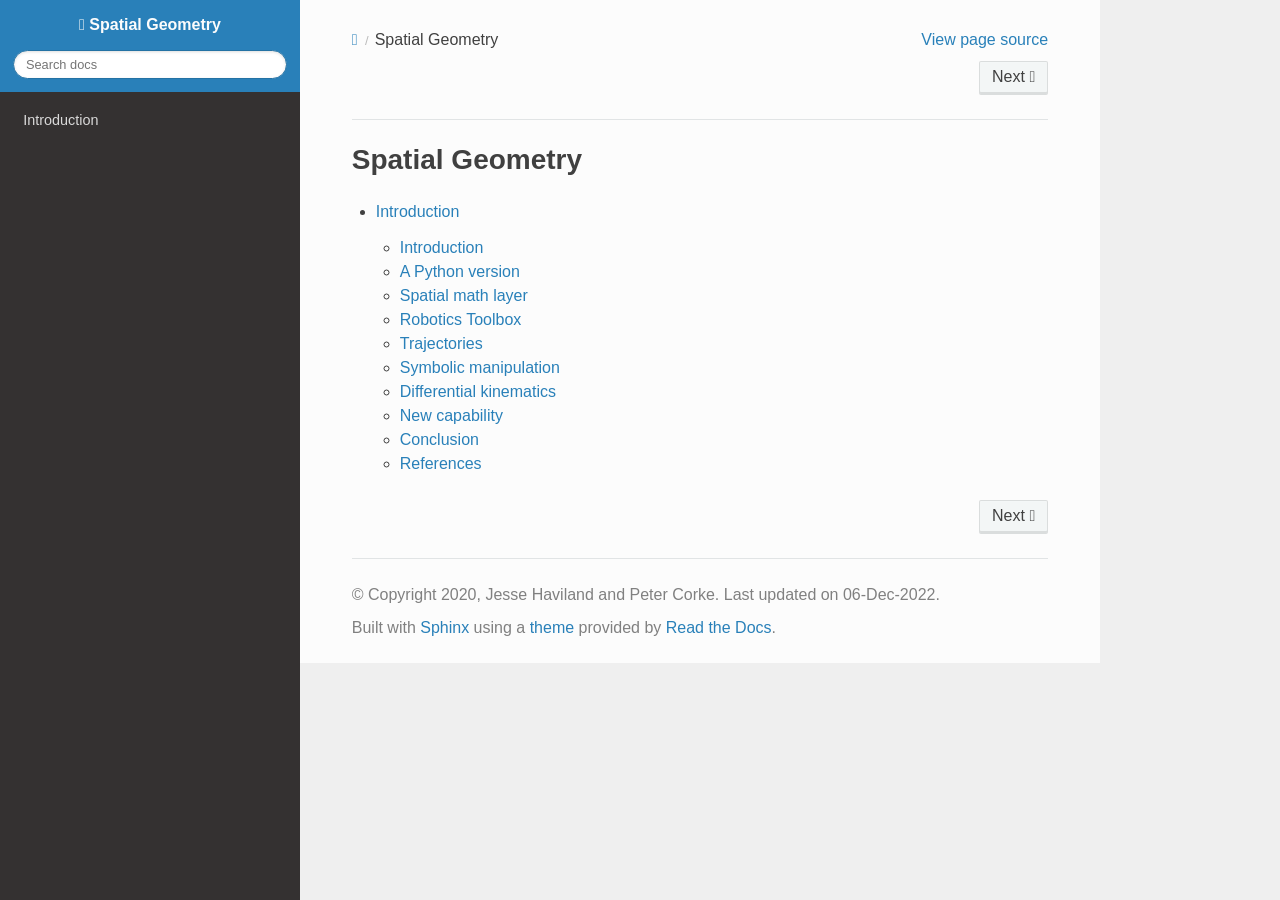
==== commit d5dc9d2a: "Update documentation" ====
--- a/index.html
+++ b/index.html
@@ -102,7 +102,7 @@
 
   <div role="contentinfo">
     <p>&#169; Copyright 2020, Jesse Haviland and Peter Corke.
-      <span class="lastupdated">Last updated on 05-Dec-2022.
+      <span class="lastupdated">Last updated on 06-Dec-2022.
       </span></p>
   </div>
 
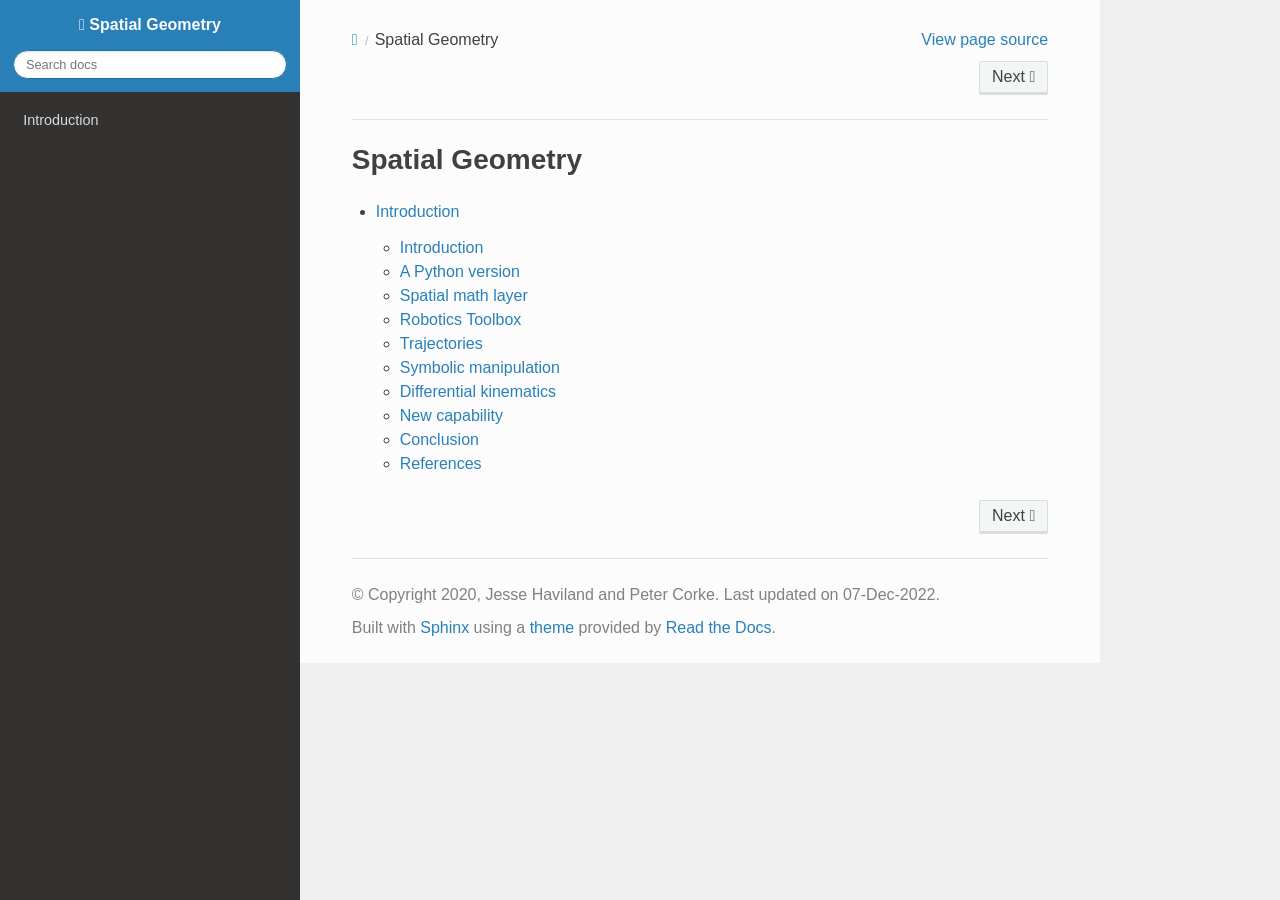
==== commit add93c1c: "Update documentation" ====
--- a/index.html
+++ b/index.html
@@ -102,7 +102,7 @@
 
   <div role="contentinfo">
     <p>&#169; Copyright 2020, Jesse Haviland and Peter Corke.
-      <span class="lastupdated">Last updated on 06-Dec-2022.
+      <span class="lastupdated">Last updated on 07-Dec-2022.
       </span></p>
   </div>
 
